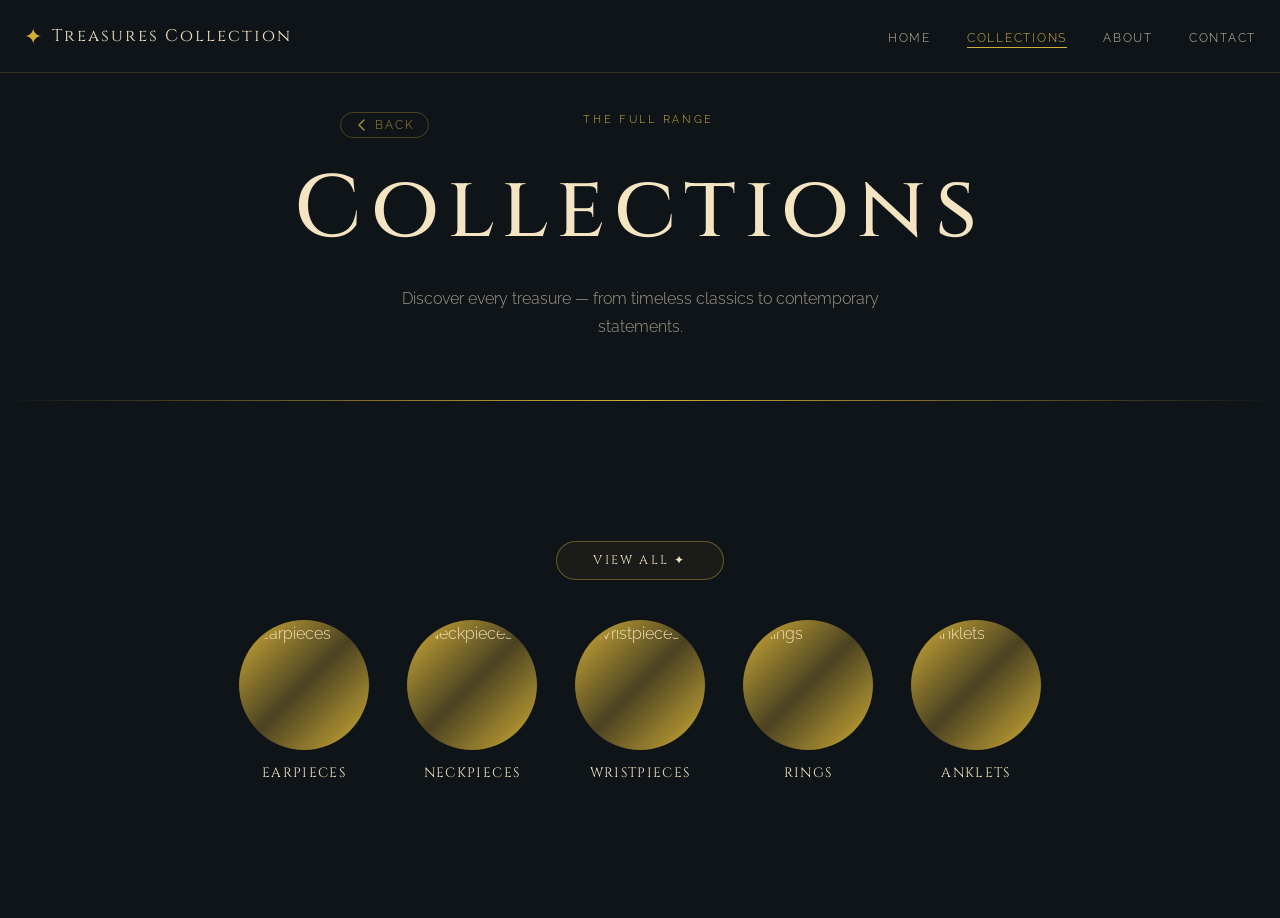
==== product.html @ e534de19 "commit" ====
<!DOCTYPE html>
<html lang="en">
<head>
  <meta charset="UTF-8" />
  <meta name="viewport" content="width=device-width, initial-scale=1.0" />
  <title>Collections – Treasures Collection</title>
  <link rel="stylesheet" href="style.css" />
  <link rel="stylesheet" href="productstyle.css" />
  <link rel="stylesheet" href="https://cdnjs.cloudflare.com/ajax/libs/font-awesome/6.5.0/css/all.min.css">
  <link rel="preconnect" href="https://fonts.googleapis.com" />
  <link rel="preconnect" href="https://fonts.gstatic.com" crossorigin />
  <link href="https://fonts.googleapis.com/css2?family=Cormorant+Garamond:ital,wght@0,300;0,400;0,600;1,300;1,400&family=Cinzel:wght@400;500;600&family=Raleway:wght@300;400;500&display=swap" rel="stylesheet" />
</head>
<body class="shop-page">

  <!-- ===== NAVBAR ===== -->
  <nav class="navbar" id="navbar">
    <div class="nav-inner">
      <div class="nav-logo">
        <a href="index.html" style="display:flex;align-items:center;gap:10px;">
          <span class="logo-icon">✦</span>
          <span class="logo-text">Treasures Collection</span>
        </a>
      </div>
      <ul class="nav-links" id="navLinks">
        <li><a href="index.html">Home</a></li>
        <li><a href="product.html" class="active-link">Collections</a></li>
        <li><a href="index.html#about">About</a></li>
        <li><a href="index.html#contact">Contact</a></li>
      </ul>
    </div>
  </nav>

  <!-- ===== BANNER ===== -->
  <div class="shop-banner">
    <div class="shop-banner-inner">
      <div class="banner-eyebrow-row">
        <a href="index.html" class="banner-back-btn">
          <svg width="14" height="14" viewBox="0 0 14 14" fill="none" xmlns="http://www.w3.org/2000/svg">
            <path d="M9 2L4 7L9 12" stroke="currentColor" stroke-width="1.5" stroke-linecap="round" stroke-linejoin="round"/>
          </svg>
          Back
        </a>
        <p class="section-eyebrow">The Full Range</p>
        <span class="banner-eyebrow-spacer"></span>
      </div>
      <h1 class="shop-banner-title">Collections</h1>
      <p class="shop-banner-sub">Discover every treasure — from timeless classics to contemporary statements.</p>
    </div>
  </div>

  <!-- ===== COLLECTIONS ===== -->
  <section class="collections-section" id="collections">

    <!-- "View All" button -->
    <div class="collections-top-bar">
      <button class="shop-view-all-btn" id="showAllBtn">View All ✦</button>
    </div>

    <!-- Category circle containers — product data stored in data-products -->
    <div class="collection-circles">

      <!-- EARPIECES -->
      <div class="circle-item" data-collection="earpieces"
        data-products='[
          {"id":1,"name":"Celestial Drop Earrings","material":"18K Gold · Pearl","price":380,"badge":"Bestseller","desc":"Elegant drop earrings featuring cultured freshwater pearls suspended in 18-karat gold frames.","img1":"https://images.unsplash.com/photo-1535632066927-ab7c9ab60908?w=600&q=80","img2":"https://images.unsplash.com/photo-1630734368315-31b742f5d0e6?w=600&q=80","meta":{"Material":"18K Gold","Stone":"Freshwater Pearl","Finish":"High Polish","Weight":"4.2g"}},
          {"id":2,"name":"Aurora Hoop Earrings","material":"14K Gold · Diamond","price":620,"badge":"New","desc":"Delicate diamond-encrusted hoops that catch the light with every movement.","img1":"https://images.unsplash.com/photo-1599459183200-59c7687a0c70?w=600&q=80","img2":"https://images.unsplash.com/photo-1535632066927-ab7c9ab60908?w=600&q=80","meta":{"Material":"14K Gold","Stone":"VS1 Diamonds","Finish":"Satin","Weight":"3.8g"}},
          {"id":3,"name":"Lotus Stud Earrings","material":"22K Gold","price":245,"badge":null,"desc":"Inspired by the lotus flower, these intricate studs are hand-engraved to perfection.","img1":"https://images.unsplash.com/photo-1630734368315-31b742f5d0e6?w=600&q=80","img2":"https://images.unsplash.com/photo-1535632066927-ab7c9ab60908?w=600&q=80","meta":{"Material":"22K Gold","Stone":"None","Finish":"Engraved","Weight":"2.6g"}},
          {"id":4,"name":"Sapphire Teardrop Studs","material":"18K White Gold · Sapphire","price":890,"badge":null,"desc":"Deep blue sapphires set in cool white gold. Timeless elegance.","img1":"https://images.unsplash.com/photo-1608042314453-ae338d682c93?w=600&q=80","img2":"https://images.unsplash.com/photo-1535632066927-ab7c9ab60908?w=600&q=80","meta":{"Material":"18K White Gold","Stone":"Blue Sapphire","Finish":"Rhodium Plated","Weight":"3.1g"}},
          {"id":5,"name":"Tassel Chandelier Earrings","material":"18K Gold","price":460,"badge":"Limited","desc":"Statement tassel earrings with cascading gold chains for extraordinary evenings.","img1":"https://images.unsplash.com/photo-1599459183200-59c7687a0c70?w=600&q=80","img2":"https://images.unsplash.com/photo-1630734368315-31b742f5d0e6?w=600&q=80","meta":{"Material":"18K Gold","Stone":"None","Finish":"Matte & Polish","Weight":"6.5g"}}
        ]'>
        <div class="circle-ring">
          <div class="circle-img-wrap">
            <img src="https://images.unsplash.com/photo-1535632066927-ab7c9ab60908?w=300&q=80" alt="Earpieces" />
            <div class="circle-overlay"><span>View All</span></div>
          </div>
        </div>
        <p class="circle-label">Earpieces</p>
      </div>

      <!-- NECKPIECES -->
      <div class="circle-item" data-collection="neckpieces"
        data-products='[
          {"id":6,"name":"Golden Heirloom Necklace","material":"18K Gold · VVS Diamond","price":2200,"badge":"Signature","desc":"Our most iconic piece. Hand-set VVS diamonds along an 18-karat gold link chain.","img1":"https://images.unsplash.com/photo-1617038260897-41a1f14a8ca0?w=600&q=80","img2":"https://images.unsplash.com/photo-1599643478518-a784e5dc4c8f?w=600&q=80","meta":{"Material":"18K Gold","Stone":"VVS Diamonds","Length":"45cm","Weight":"14.8g"}},
          {"id":7,"name":"Pearl Strand Necklace","material":"18K Gold · South Sea Pearl","price":1350,"badge":"Bestseller","desc":"Lustrous South Sea pearls hand-knotted on silk with an 18-karat gold clasp.","img1":"https://images.unsplash.com/photo-1599643478518-a784e5dc4c8f?w=600&q=80","img2":"https://images.unsplash.com/photo-1617038260897-41a1f14a8ca0?w=600&q=80","meta":{"Material":"18K Gold","Stone":"South Sea Pearl","Length":"50cm","Weight":"32g"}},
          {"id":8,"name":"Emerald Pendant Necklace","material":"18K Gold · Colombian Emerald","price":3400,"badge":"New","desc":"A breathtaking Colombian emerald suspended from a fine 18-karat gold chain.","img1":"https://images.unsplash.com/photo-1574271143515-5cddf8da19be?w=600&q=80","img2":"https://images.unsplash.com/photo-1599643478518-a784e5dc4c8f?w=600&q=80","meta":{"Material":"18K Gold","Stone":"Colombian Emerald","Length":"42cm","Weight":"6.2g"}},
          {"id":9,"name":"Herringbone Chain Necklace","material":"14K Gold","price":780,"badge":null,"desc":"A sleek, flat herringbone chain that sits perfectly against the neckline.","img1":"https://images.unsplash.com/photo-1573408301185-9519f94815f0?w=600&q=80","img2":"https://images.unsplash.com/photo-1599643478518-a784e5dc4c8f?w=600&q=80","meta":{"Material":"14K Gold","Stone":"None","Length":"45cm","Weight":"9.1g"}},
          {"id":10,"name":"Ruby Heart Pendant","material":"18K Rose Gold · Ruby","price":1650,"badge":"Limited","desc":"A heart-shaped Burmese ruby framed in delicate 18-karat rose gold.","img1":"https://images.unsplash.com/photo-1617038260897-41a1f14a8ca0?w=600&q=80","img2":"https://images.unsplash.com/photo-1574271143515-5cddf8da19be?w=600&q=80","meta":{"Material":"18K Rose Gold","Stone":"Burmese Ruby","Length":"40cm","Weight":"5.4g"}}
        ]'>
        <div class="circle-ring">
          <div class="circle-img-wrap">
            <img src="https://images.unsplash.com/photo-1599643478518-a784e5dc4c8f?w=300&q=80" alt="Neckpieces" />
            <div class="circle-overlay"><span>View All</span></div>
          </div>
        </div>
        <p class="circle-label">Neckpieces</p>
      </div>

      <!-- WRISTPIECES -->
      <div class="circle-item" data-collection="wristpieces"
        data-products='[
          {"id":11,"name":"Diamond Tennis Bracelet","material":"18K White Gold · Diamond","price":4800,"badge":"Signature","desc":"A perfect line of round brilliant diamonds set in 18-karat white gold.","img1":"https://images.unsplash.com/photo-1573408301185-9519f94815f0?w=600&q=80","img2":"https://images.unsplash.com/photo-1611591437281-460bfbe1220a?w=600&q=80","meta":{"Material":"18K White Gold","Stone":"2.5ct Diamonds","Length":"18cm","Weight":"8.4g"}},
          {"id":12,"name":"Vintage Charm Bracelet","material":"18K Gold","price":920,"badge":"Bestseller","desc":"A collection of individually crafted gold charms on a curb-link chain.","img1":"https://images.unsplash.com/photo-1611591437281-460bfbe1220a?w=600&q=80","img2":"https://images.unsplash.com/photo-1573408301185-9519f94815f0?w=600&q=80","meta":{"Material":"18K Gold","Stone":"None","Length":"19cm","Weight":"12.3g"}},
          {"id":13,"name":"Bangle Stack Set","material":"14K Gold","price":540,"badge":"New","desc":"Three 14-karat gold bangles — textured, plain, and hammered — worn together or apart.","img1":"https://images.unsplash.com/photo-1573408301185-9519f94815f0?w=600&q=80","img2":"https://images.unsplash.com/photo-1611591437281-460bfbe1220a?w=600&q=80","meta":{"Material":"14K Gold","Stone":"None","Diameter":"60mm","Weight":"18g (set)"}},
          {"id":14,"name":"Sapphire Cuff Bracelet","material":"18K Gold · Sapphire","price":2650,"badge":null,"desc":"A statement cuff featuring graduated sapphires set in 18-karat gold.","img1":"https://images.unsplash.com/photo-1608042314453-ae338d682c93?w=600&q=80","img2":"https://images.unsplash.com/photo-1573408301185-9519f94815f0?w=600&q=80","meta":{"Material":"18K Gold","Stone":"Blue Sapphires","Width":"22mm","Weight":"21.5g"}},
          {"id":15,"name":"Gold Rope Bracelet","material":"22K Gold","price":680,"badge":null,"desc":"A classic twisted rope bracelet in 22-karat gold.","img1":"https://images.unsplash.com/photo-1611591437281-460bfbe1220a?w=600&q=80","img2":"https://images.unsplash.com/photo-1573408301185-9519f94815f0?w=600&q=80","meta":{"Material":"22K Gold","Stone":"None","Length":"20cm","Weight":"11.7g"}}
        ]'>
        <div class="circle-ring">
          <div class="circle-img-wrap">
            <img src="https://images.unsplash.com/photo-1573408301185-9519f94815f0?w=300&q=80" alt="Wristpieces" />
            <div class="circle-overlay"><span>View All</span></div>
          </div>
        </div>
        <p class="circle-label">Wristpieces</p>
      </div>

      <!-- RINGS -->
      <div class="circle-item" data-collection="rings"
        data-products='[
          {"id":16,"name":"Solitaire Diamond Ring","material":"18K Gold · Diamond","price":3800,"badge":"Bestseller","desc":"A timeless 1-carat round brilliant solitaire diamond on an 18-karat gold band.","img1":"https://images.unsplash.com/photo-1605100804763-247f67b3557e?w=600&q=80","img2":"https://images.unsplash.com/photo-1574271143515-5cddf8da19be?w=600&q=80","meta":{"Material":"18K Gold","Stone":"1ct VVS Diamond","Cut":"Round Brilliant","Weight":"3.8g"}},
          {"id":17,"name":"Eternity Band","material":"18K White Gold · Diamond","price":2100,"badge":"New","desc":"A full eternity band with channel-set round brilliant diamonds.","img1":"https://images.unsplash.com/photo-1574271143515-5cddf8da19be?w=600&q=80","img2":"https://images.unsplash.com/photo-1605100804763-247f67b3557e?w=600&q=80","meta":{"Material":"18K White Gold","Stone":"1.8ct Diamonds","Width":"3mm","Weight":"4.2g"}},
          {"id":18,"name":"Ruby Cocktail Ring","material":"18K Gold · Ruby · Diamond","price":2800,"badge":"Signature","desc":"An oval Burmese ruby surrounded by a halo of brilliant-cut diamonds.","img1":"https://images.unsplash.com/photo-1608042314453-ae338d682c93?w=600&q=80","img2":"https://images.unsplash.com/photo-1605100804763-247f67b3557e?w=600&q=80","meta":{"Material":"18K Gold","Stone":"Burmese Ruby + Diamonds","Size":"Available 5–10","Weight":"6.7g"}},
          {"id":19,"name":"Twisted Band Ring","material":"14K Rose Gold","price":420,"badge":null,"desc":"A beautifully twisted rose gold band that catches light at every angle.","img1":"https://images.unsplash.com/photo-1605100804763-247f67b3557e?w=600&q=80","img2":"https://images.unsplash.com/photo-1608042314453-ae338d682c93?w=600&q=80","meta":{"Material":"14K Rose Gold","Stone":"None","Width":"2mm","Weight":"2.8g"}},
          {"id":20,"name":"Sapphire Vintage Ring","material":"18K Gold · Sapphire · Diamond","price":3100,"badge":"Limited","desc":"A vintage-inspired cushion-cut sapphire with milgrain-edged diamond shoulders.","img1":"https://images.unsplash.com/photo-1574271143515-5cddf8da19be?w=600&q=80","img2":"https://images.unsplash.com/photo-1605100804763-247f67b3557e?w=600&q=80","meta":{"Material":"18K Gold","Stone":"Sapphire + Diamonds","Style":"Vintage","Weight":"5.9g"}}
        ]'>
        <div class="circle-ring">
          <div class="circle-img-wrap">
            <img src="https://images.unsplash.com/photo-1605100804763-247f67b3557e?w=300&q=80" alt="Rings" />
            <div class="circle-overlay"><span>View All</span></div>
          </div>
        </div>
        <p class="circle-label">Rings</p>
      </div>

      <!-- ANKLETS -->
      <div class="circle-item" data-collection="anklets"
        data-products='[
          {"id":21,"name":"Figaro Chain Anklet","material":"14K Gold","price":320,"badge":"Bestseller","desc":"A classic figaro-link chain anklet in 14-karat gold.","img1":"https://images.unsplash.com/photo-1611591437281-460bfbe1220a?w=600&q=80","img2":"https://images.unsplash.com/photo-1573408301185-9519f94815f0?w=600&q=80","meta":{"Material":"14K Gold","Stone":"None","Length":"25cm (adj)","Weight":"3.6g"}},
          {"id":22,"name":"Charm Anklet","material":"18K Gold","price":490,"badge":"New","desc":"A dainty gold chain with five delicate hanging charms.","img1":"https://images.unsplash.com/photo-1573408301185-9519f94815f0?w=600&q=80","img2":"https://images.unsplash.com/photo-1611591437281-460bfbe1220a?w=600&q=80","meta":{"Material":"18K Gold","Stone":"None","Length":"23–26cm","Weight":"4.1g"}},
          {"id":23,"name":"Diamond Bezel Anklet","material":"18K White Gold · Diamond","price":1100,"badge":"Signature","desc":"Three bezel-set diamonds on a delicate white gold chain.","img1":"https://images.unsplash.com/photo-1608042314453-ae338d682c93?w=600&q=80","img2":"https://images.unsplash.com/photo-1611591437281-460bfbe1220a?w=600&q=80","meta":{"Material":"18K White Gold","Stone":"0.3ct Diamonds","Length":"24cm","Weight":"3.2g"}},
          {"id":24,"name":"Layered Strand Anklet","material":"14K Gold","price":275,"badge":null,"desc":"Two delicate 14-karat gold chains for an effortless layered look.","img1":"https://images.unsplash.com/photo-1611591437281-460bfbe1220a?w=600&q=80","img2":"https://images.unsplash.com/photo-1608042314453-ae338d682c93?w=600&q=80","meta":{"Material":"14K Gold","Stone":"None","Length":"22–27cm","Weight":"2.8g"}},
          {"id":25,"name":"Pearl Beaded Anklet","material":"14K Gold · Pearl","price":360,"badge":"Limited","desc":"Freshwater pearl beads with 14-karat gold spacers on a silk cord.","img1":"https://images.unsplash.com/photo-1573408301185-9519f94815f0?w=600&q=80","img2":"https://images.unsplash.com/photo-1611591437281-460bfbe1220a?w=600&q=80","meta":{"Material":"14K Gold + Silk","Stone":"Freshwater Pearl","Length":"25cm","Weight":"5.3g"}}
        ]'>
        <div class="circle-ring">
          <div class="circle-img-wrap">
            <img src="https://images.unsplash.com/photo-1611591437281-460bfbe1220a?w=300&q=80" alt="Anklets" />
            <div class="circle-overlay"><span>View All</span></div>
          </div>
        </div>
        <p class="circle-label">Anklets</p>
      </div>

    </div><!-- /collection-circles -->

    <!-- Products reveal area -->
    <div class="products-reveal" id="productsReveal">
      <div class="reveal-header">
        <h3 class="reveal-title" id="revealTitle"></h3>
        <button class="close-reveal" id="closeReveal">✕ Close</button>
      </div>
      <div class="products-grid shop-grid" id="productsGrid"></div>
    </div>

  </section>


  <script src="script.js"></script>
</body>
</html>
---- style.css ----
/* =============================================
   TREASURES COLLECTION — style.css
   Luxury Jewellery Brand
============================================= */

/* ── CSS Variables ── */
:root {
  --navy:       #0F1419;
  --champagne:  #F4E4C1;
  --gold:       #D4AF37;
  --gold-light: #e8c84a;
  --pearl:      #F9F7F4;
  --gold-rgb:   212, 175, 55;
  --navy-rgb:   15, 20, 25;
  --font-display: 'Cinzel', serif;
  --font-serif:   'Cormorant Garamond', serif;
  --font-sans:    'Raleway', sans-serif;
  --nav-h:  72px;
  --transition: 0.35s cubic-bezier(0.4, 0, 0.2, 1);
}

/* ── Reset ── */
*, *::before, *::after { box-sizing: border-box; margin: 0; padding: 0; }
html { scroll-behavior: smooth; }
body {
  background: var(--navy);
  color: var(--champagne);
  font-family: var(--font-sans);
  font-weight: 300;
  overflow-x: hidden;
  -webkit-font-smoothing: antialiased;
}
img { display: block; width: 100%; height: 100%; object-fit: cover; }
a { text-decoration: none; color: inherit; }
ul { list-style: none; }
button { cursor: pointer; border: none; background: none; font-family: inherit; }

/* ── SCROLLBAR ── */
::-webkit-scrollbar { width: 6px; }
::-webkit-scrollbar-track { background: var(--navy); }
::-webkit-scrollbar-thumb { background: var(--gold); border-radius: 3px; }

/* =============================================
   NAVBAR — always solid black, no transparency
============================================= */
.navbar {
  position: fixed;
  top: 0; left: 0; right: 0;
  z-index: 1000;
  height: var(--nav-h);
  background: var(--navy);
  box-shadow: 0 1px 0 rgba(212, 175, 55, 0.2);
}
/* Keep scrolled class for JS compatibility but same style */
.navbar.scrolled {
  background: var(--navy);
  box-shadow: 0 1px 0 rgba(212, 175, 55, 0.25);
}
.nav-inner {
  max-width: 1400px;
  margin: 0 auto;
  padding: 0 24px;
  height: 100%;
  display: flex;
  align-items: center;
  justify-content: space-between;
  gap: 24px;
}
.nav-logo {
  display: flex;
  align-items: center;
  gap: 10px;
  flex-shrink: 0;
}
.logo-icon {
  color: var(--gold);
  font-size: 1.4rem;
  animation: spinGlow 6s linear infinite;
}
@keyframes spinGlow {
  0%   { text-shadow: 0 0 6px var(--gold); }
  50%  { text-shadow: 0 0 18px var(--gold); }
  100% { text-shadow: 0 0 6px var(--gold); }
}
.logo-text {
  font-family: var(--font-display);
  font-size: 1.05rem;
  letter-spacing: 0.12em;
  color: var(--champagne);
}
.nav-links {
  display: flex;
  align-items: center;
  gap: 36px;
}
.nav-links a {
  font-family: var(--font-sans);
  font-size: 0.78rem;
  letter-spacing: 0.14em;
  text-transform: uppercase;
  color: var(--champagne);
  opacity: 0.8;
  transition: opacity var(--transition), color var(--transition);
  position: relative;
}
.nav-links a::after {
  content: '';
  position: absolute;
  bottom: -3px; left: 0;
  width: 0; height: 1px;
  background: var(--gold);
  transition: width var(--transition);
}
.nav-links a:hover { opacity: 1; color: var(--gold); }
.nav-links a:hover::after { width: 100%; }
.nav-actions { display: flex; align-items: center; gap: 12px; }
.icon-btn {
  width: 36px; height: 36px;
  display: flex; align-items: center; justify-content: center;
  color: var(--champagne);
  border-radius: 50%;
  transition: color var(--transition), background var(--transition);
}
.icon-btn:hover { color: var(--gold); background: rgba(212,175,55,0.1); }
.hamburger {
  display: none;
  flex-direction: column;
  gap: 5px;
  padding: 6px;
}
.hamburger span {
  display: block;
  width: 22px; height: 1.5px;
  background: var(--champagne);
  transition: transform var(--transition), opacity var(--transition);
}
.hamburger.open span:nth-child(1) { transform: translateY(6.5px) rotate(45deg); }
.hamburger.open span:nth-child(2) { opacity: 0; }
.hamburger.open span:nth-child(3) { transform: translateY(-6.5px) rotate(-45deg); }

/* Mobile nav */
@media (max-width: 900px) {
  .nav-links {
    position: fixed;
    top: var(--nav-h); left: 0; right: 0;
    background: var(--navy);
    flex-direction: column;
    padding: 32px 24px 40px;
    gap: 28px;
    transform: translateY(-120%);
    transition: transform var(--transition);
    border-bottom: 1px solid rgba(212,175,55,0.2);
  }
  .nav-links.open { transform: translateY(0); }
  .hamburger { display: flex; }
  .nav-links a { font-size: 1rem; }
}

/* =============================================
   HERO
============================================= */
.hero {
  position: relative;
  min-height: 100svh;
  display: flex;
  align-items: center;
  overflow: hidden;
}
.hero-bg {
  position: absolute;
  inset: 0;
  z-index: 0;
}
.hero-img {
  width: 100%; height: 100%;
  object-fit: cover;
  object-position: center;
  transform: scale(1.04);
  animation: heroZoom 12s ease-in-out infinite alternate;
}
@keyframes heroZoom {
  from { transform: scale(1.04); }
  to   { transform: scale(1.08); }
}
.hero-overlay {
  position: absolute;
  inset: 0;
  background: linear-gradient(
    135deg,
    rgba(15,20,25,0.82) 0%,
    rgba(15,20,25,0.55) 50%,
    rgba(15,20,25,0.72) 100%
  );
}
.hero-content {
  position: relative;
  z-index: 1;
  max-width: 1400px;
  margin: 0 auto;
  padding: 0 24px;
  padding-top: var(--nav-h);
  width: 100%;
}
.hero-eyebrow {
  font-family: var(--font-sans);
  font-size: 0.72rem;
  letter-spacing: 0.22em;
  text-transform: uppercase;
  color: var(--gold);
  margin-bottom: 20px;
  animation: fadeUp 0.8s 0.2s both;
}
.hero-title {
  font-family: var(--font-display);
  font-size: clamp(3.2rem, 9vw, 7.5rem);
  line-height: 1.0;
  color: var(--pearl);
  margin-bottom: 28px;
  animation: fadeUp 0.8s 0.35s both;
}
.title-line { display: block; font-weight: 400; }
.title-accent {
  display: block;
  color: var(--gold);
  font-style: italic;
  font-weight: 300;
  text-shadow: 0 0 40px rgba(212,175,55,0.4);
}
.hero-sub {
  max-width: 520px;
  font-size: 1.05rem;
  line-height: 1.75;
  color: rgba(244,228,193,0.85);
  margin-bottom: 44px;
  animation: fadeUp 0.8s 0.5s both;
}
.hero-cta {
  display: flex;
  align-items: center;
  gap: 20px;
  flex-wrap: wrap;
  animation: fadeUp 0.8s 0.65s both;
}
.hero-scroll {
  position: absolute;
  bottom: 36px; right: 36px;
  z-index: 1;
  display: flex;
  flex-direction: column;
  align-items: center;
  gap: 8px;
  opacity: 0.6;
}
.hero-scroll span {
  font-size: 0.65rem;
  letter-spacing: 0.2em;
  text-transform: uppercase;
  writing-mode: vertical-rl;
  color: var(--champagne);
}
.scroll-line {
  width: 1px; height: 50px;
  background: linear-gradient(to bottom, var(--gold), transparent);
  animation: scrollPulse 2s ease-in-out infinite;
}
@keyframes scrollPulse {
  0%, 100% { transform: scaleY(1); opacity: 0.6; }
  50%       { transform: scaleY(0.6); opacity: 0.3; }
}
@keyframes fadeUp {
  from { opacity: 0; transform: translateY(28px); }
  to   { opacity: 1; transform: translateY(0); }
}

/* =============================================
   BUTTONS
============================================= */
.btn-primary {
  display: inline-flex;
  align-items: center;
  gap: 8px;
  padding: 14px 36px;
  background: var(--gold);
  color: var(--navy);
  font-family: var(--font-display);
  font-size: 0.8rem;
  letter-spacing: 0.16em;
  text-transform: uppercase;
  border-radius: 2px;
  transition: background var(--transition), transform var(--transition), box-shadow var(--transition);
  box-shadow: 0 4px 20px rgba(212,175,55,0.3);
}
.btn-primary:hover {
  background: var(--gold-light);
  transform: translateY(-2px);
  box-shadow: 0 8px 32px rgba(212,175,55,0.45);
}
.btn-ghost {
  display: inline-flex;
  align-items: center;
  padding: 13px 36px;
  border: 1px solid rgba(212,175,55,0.5);
  color: var(--champagne);
  font-family: var(--font-display);
  font-size: 0.8rem;
  letter-spacing: 0.16em;
  text-transform: uppercase;
  border-radius: 2px;
  transition: border-color var(--transition), color var(--transition), background var(--transition);
}
.btn-ghost:hover {
  border-color: var(--gold);
  color: var(--gold);
  background: rgba(212,175,55,0.06);
}

/* =============================================
   MARQUEE
============================================= */
.marquee-wrap {
  background: var(--gold);
  overflow: hidden;
  padding: 12px 0;
}
.marquee-track {
  display: flex;
  white-space: nowrap;
  animation: marqueeRun 28s linear infinite;
}
.marquee-track span {
  font-family: var(--font-display);
  font-size: 0.75rem;
  letter-spacing: 0.16em;
  text-transform: uppercase;
  color: var(--navy);
  padding-right: 48px;
}
@keyframes marqueeRun {
  from { transform: translateX(0); }
  to   { transform: translateX(-50%); }
}

/* =============================================
   SECTION HEADER
============================================= */
.section-header {
  text-align: center;
  margin-bottom: 56px;
}
.section-eyebrow {
  font-size: 0.7rem;
  letter-spacing: 0.24em;
  text-transform: uppercase;
  color: var(--gold);
  margin-bottom: 12px;
}
.section-title {
  font-family: var(--font-display);
  font-size: clamp(2.4rem, 5vw, 3.8rem);
  color: var(--champagne);
  font-weight: 500;
  letter-spacing: 0.06em;
  margin-bottom: 20px;
}
.title-ornament {
  display: flex;
  align-items: center;
  justify-content: center;
  gap: 16px;
}
.title-ornament span:not(.dot) {
  width: 60px; height: 1px;
  background: linear-gradient(to right, transparent, var(--gold));
}
.title-ornament span:last-child {
  background: linear-gradient(to left, transparent, var(--gold));
}
.title-ornament .dot {
  color: var(--gold);
  font-size: 0.9rem;
  width: auto; height: auto; background: none;
}

/* =============================================
   COLLECTIONS SECTION
============================================= */
.collections-section {
  padding: 100px 24px 80px;
  max-width: 1400px;
  margin: 0 auto;
}

.collection-circles {
  display: flex;
  align-items: flex-start;
  justify-content: center;
  gap: 28px;
  flex-wrap: wrap;
  margin-bottom: 60px;
}
.circle-item {
  display: flex;
  flex-direction: column;
  align-items: center;
  gap: 14px;
  cursor: pointer;
  width: 140px;
}
.circle-ring {
  width: 130px; height: 130px;
  border-radius: 50%;
  padding: 4px;
  background: linear-gradient(135deg, var(--gold), rgba(212,175,55,0.3), var(--gold));
  transition: transform var(--transition), box-shadow var(--transition);
  position: relative;
}
.circle-item:hover .circle-ring,
.circle-item.active .circle-ring {
  transform: translateY(-5px) scale(1.04);
  box-shadow: 0 12px 40px rgba(212,175,55,0.4);
}
.circle-item.active .circle-ring {
  background: linear-gradient(135deg, var(--gold-light), var(--gold), var(--gold-light));
  box-shadow: 0 0 0 3px var(--gold), 0 12px 40px rgba(212,175,55,0.5);
}
.circle-img-wrap {
  width: 100%; height: 100%;
  border-radius: 50%;
  overflow: hidden;
  position: relative;
}
.circle-img-wrap img {
  width: 100%; height: 100%;
  object-fit: cover;
  transition: transform var(--transition);
}
.circle-item:hover .circle-img-wrap img { transform: scale(1.08); }
.circle-overlay {
  position: absolute;
  inset: 0;
  background: rgba(15,20,25,0.55);
  border-radius: 50%;
  display: flex;
  align-items: center;
  justify-content: center;
  opacity: 0;
  transition: opacity var(--transition);
}
.circle-overlay span {
  font-family: var(--font-display);
  font-size: 0.7rem;
  letter-spacing: 0.14em;
  text-transform: uppercase;
  color: var(--gold);
}
.circle-item:hover .circle-overlay { opacity: 1; }
.circle-label {
  font-family: var(--font-display);
  font-size: 0.85rem;
  letter-spacing: 0.1em;
  text-transform: uppercase;
  color: var(--champagne);
  text-align: center;
  transition: color var(--transition);
}
.circle-item:hover .circle-label,
.circle-item.active .circle-label { color: var(--gold); }

/* Products Reveal */
.products-reveal {
  display: none;
  animation: revealIn 0.5s ease both;
}
.products-reveal.visible { display: block; }
@keyframes revealIn {
  from { opacity: 0; transform: translateY(24px); }
  to   { opacity: 1; transform: translateY(0); }
}
.reveal-header {
  display: flex;
  align-items: center;
  justify-content: space-between;
  margin-bottom: 32px;
  padding-bottom: 16px;
  border-bottom: 1px solid rgba(212,175,55,0.2);
}
.reveal-title {
  font-family: var(--font-display);
  font-size: 1.6rem;
  color: var(--gold);
  letter-spacing: 0.08em;
}
.close-reveal {
  font-family: var(--font-sans);
  font-size: 0.78rem;
  letter-spacing: 0.12em;
  color: var(--champagne);
  opacity: 0.6;
  transition: opacity var(--transition), color var(--transition);
  text-transform: uppercase;
}
.close-reveal:hover { opacity: 1; color: var(--gold); }

.products-grid {
  display: grid;
  grid-template-columns: repeat(auto-fill, minmax(200px, 1fr));
  gap: 24px;
}

/* ── Product Card ── */
.product-card {
  background: rgba(249,247,244,0.04);
  border: 1px solid rgba(212,175,55,0.15);
  border-radius: 12px;
  overflow: hidden;
  transition: transform var(--transition), border-color var(--transition), box-shadow var(--transition);
  cursor: pointer;
  display: flex;
  flex-direction: column;
}
.product-card:hover {
  transform: translateY(-6px);
  border-color: rgba(212,175,55,0.5);
  box-shadow: 0 12px 36px rgba(0,0,0,0.35);
}
.pc-img {
  position: relative;
  height: 220px;
  overflow: hidden;
  flex-shrink: 0;
}
.pc-img img { transition: transform 0.5s ease; }
.product-card:hover .pc-img img { transform: scale(1.07); }
.pc-badge {
  position: absolute;
  top: 12px; left: 12px;
  background: var(--gold);
  color: var(--navy);
  font-size: 0.62rem;
  font-family: var(--font-display);
  letter-spacing: 0.1em;
  text-transform: uppercase;
  padding: 4px 10px;
  border-radius: 2px;
}
.pc-wish {
  position: absolute;
  top: 10px; right: 12px;
  background: rgba(15,20,25,0.7);
  border: 1px solid rgba(212,175,55,0.3);
  border-radius: 50%;
  width: 32px; height: 32px;
  display: flex; align-items: center; justify-content: center;
  color: var(--champagne);
  font-size: 0.9rem;
  transition: background var(--transition), border-color var(--transition);
}
.pc-wish:hover { background: var(--gold); border-color: var(--gold); color: var(--navy); }
.pc-body {
  padding: 14px 16px 16px;
  display: flex;
  flex-direction: column;
  flex: 1;
}
.pc-name {
  font-family: var(--font-serif);
  font-size: 1.05rem;
  color: var(--champagne);
  margin-bottom: 5px;
  line-height: 1.3;
}
.pc-mat {
  font-size: 0.68rem;
  letter-spacing: 0.1em;
  text-transform: uppercase;
  color: rgba(212,175,55,0.7);
  margin-bottom: 10px;
}
.pc-footer {
  display: flex;
  align-items: center;
  justify-content: space-between;
  margin-bottom: 10px;
}
.pc-price {
  font-family: var(--font-serif);
  font-size: 1.1rem;
  color: var(--gold);
  font-weight: 600;
}
.pc-add {
  width: 32px; height: 32px;
  display: flex; align-items: center; justify-content: center;
  background: rgba(212,175,55,0.1);
  border: 1px solid rgba(212,175,55,0.35);
  border-radius: 50%;
  color: var(--gold);
  font-size: 1.2rem;
  transition: background var(--transition), border-color var(--transition);
}
.pc-add:hover { background: var(--gold); color: var(--navy); border-color: var(--gold); }

/* Buy Now button on cards */
.pc-buy {
  width: 100%;
  padding: 10px;
  background: var(--gold);
  color: var(--navy);
  font-family: var(--font-display);
  font-size: 0.7rem;
  letter-spacing: 0.14em;
  text-transform: uppercase;
  border-radius: 4px;
  text-align: center;
  transition: background var(--transition), transform var(--transition);
  margin-top: auto;
  display: block;
}
.pc-buy:hover {
  background: var(--gold-light);
  transform: translateY(-1px);
}

/* =============================================
   FEATURED SECTION
============================================= */
.featured-section {
  background: var(--pearl);
  padding: 100px 24px;
}
.featured-inner {
  max-width: 1200px;
  margin: 0 auto;
  display: grid;
  grid-template-columns: 1fr 1fr;
  gap: 80px;
  align-items: center;
}
.featured-text .section-eyebrow { color: rgba(15,20,25,0.55); }
.featured-heading {
  font-family: var(--font-display);
  font-size: clamp(2.2rem, 4vw, 3.4rem);
  color: var(--navy);
  line-height: 1.15;
  margin-bottom: 28px;
  font-weight: 500;
  letter-spacing: 0.04em;
}
.featured-heading em {
  font-style: italic;
  color: var(--gold);
  font-weight: 300;
}
.featured-desc {
  color: rgba(15,20,25,0.7);
  line-height: 1.9;
  margin-bottom: 36px;
  font-size: 0.95rem;
}
.featured-meta {
  display: flex;
  gap: 32px;
  margin-bottom: 44px;
  flex-wrap: wrap;
}
.meta-item { display: flex; flex-direction: column; gap: 4px; }
.meta-label {
  font-size: 0.65rem;
  letter-spacing: 0.2em;
  text-transform: uppercase;
  color: rgba(15,20,25,0.5);
}
.meta-val {
  font-family: var(--font-serif);
  font-size: 1.1rem;
  color: var(--navy);
}
.featured-img-wrap { position: relative; }
.featured-frame {
  border-radius: 16px;
  overflow: hidden;
  height: 540px;
  box-shadow: 0 32px 80px rgba(15,20,25,0.2), 0 0 0 1px rgba(212,175,55,0.15);
}
.featured-frame img { object-position: top center; }
.featured-badge {
  position: absolute;
  bottom: -18px; right: 32px;
  background: var(--gold);
  color: var(--navy);
  font-family: var(--font-display);
  font-size: 0.75rem;
  letter-spacing: 0.14em;
  text-transform: uppercase;
  padding: 10px 22px;
  border-radius: 30px;
  box-shadow: 0 6px 20px rgba(212,175,55,0.4);
}
.featured-text .btn-primary { color: var(--navy); }

@media (max-width: 860px) {
  .featured-inner { grid-template-columns: 1fr; gap: 48px; }
  .featured-frame { height: 380px; }
  .featured-badge { right: 16px; }
}

/* =============================================
   WHY US — Statement Section
============================================= */
.why-section {
  padding: 80px 10px 80px;
  margin-top: -50px;
  margin-bottom: -50px;
  background: linear-gradient(160deg, #0b0f13 0%, var(--navy) 60%, #111820 100%);
  position: relative;
  overflow: hidden;
}
.why-section::before {
  content: '✦';
  position: absolute;
  font-size: 28rem;
  color: rgba(212,175,55,0.03);
  right: -80px;
  top: -60px;
  font-family: var(--font-display);
  pointer-events: none;
  line-height: 1;
}
.why-statement-wrap {
  max-width: 860px;
  margin: 0 auto;
  text-align: center;
  position: relative;
  z-index: 1;
}
.why-ornament {
  display: block;
  color: var(--gold);
  font-size: 1.6rem;
  margin-bottom: 20px;
  animation: spinGlow 6s linear infinite;
}
.why-eyebrow {
  font-size: 0.7rem;
  letter-spacing: 0.26em;
  text-transform: uppercase;
  color: var(--gold);
  margin-bottom: 28px;
  display: block;
}
.why-headline {
  font-family: var(--font-display);
  font-size: clamp(1rem, 3vw, 2rem);
  color: var(--champagne);
  font-weight: 400;
  line-height: 1.25;
  letter-spacing: 0.03em;
  margin-bottom: 36px;
}
.why-headline em {
  display: block;
  font-style: italic;
  color: var(--gold);
  font-weight: 300;
  font-size: 2rem;
}
.why-body {
  font-family: var(--font-serif);
  font-size: clamp(1.05rem, 1.8vw, 1.25rem);
  line-height: 2;
  color: rgba(244,228,193,0.7);
  font-weight: 300;
  font-style: italic;
  max-width: 720px;
  margin: 0 auto 44px;
}
.why-rule {
  display: flex;
  align-items: center;
  justify-content: center;
  gap: 18px;
}
.why-rule span:not(.why-diamond) {
  width: 80px;
  height: 1px;
  background: linear-gradient(to right, transparent, rgba(212,175,55,0.5));
}
.why-rule span:last-child {
  background: linear-gradient(to left, transparent, rgba(212,175,55,0.5));
}
.why-diamond {
  color: var(--gold);
  font-size: 0.7rem;
  opacity: 0.7;
  width: auto !important;
  height: auto !important;
  background: none !important;
}

/* =============================================
   FOOTER
============================================= */
.footer {
  background: #f0eee6;
  color: #1a1a1a;
  padding: 60px 0 0;
}
.footer-top {
  max-width: 1200px;
  margin: 0 auto;
  padding: 0 32px 40px;
  display: grid;
  grid-template-columns: 1.6fr 1.2fr 1fr 1fr;
  gap: 40px;
  flex-wrap: wrap;
}
.footer-brand-col .footer-logo {
  display: flex;
  align-items: center;
  gap: 10px;
  font-family: var(--font-display);
  font-size: 1.1rem;
  letter-spacing: 0.1em;
  color: #1a1a1a;
  margin-bottom: 14px;
}
.footer-brand-col .footer-logo .logo-icon { color: var(--gold); font-size: 1.2rem; }
.footer-tagline {
  font-size: 0.87rem;
  line-height: 1.7;
  color: rgba(0,0,0,0.55);
  margin-bottom: 22px;
}
.social-icons {
  display: flex;
  gap: 10px;
  flex-wrap: wrap;
}
.social-icons a {
  display: inline-flex;
  align-items: center;
  justify-content: center;
  width: 38px; height: 38px;
  background: #0a0a0a;
  color: #fff;
  border-radius: 50%;
  font-size: 0.9rem;
  transition: background 0.3s, transform 0.3s;
  text-decoration: none;
}
.social-icons a:hover {
  background: var(--gold);
  color: var(--navy);
  transform: translateY(-3px);
}
.footer-contact-col h4,
.footer-hours-col h4,
.footer-links-col h4 {
  font-family: var(--font-display);
  font-size: 1rem;
  letter-spacing: 0.08em;
  color: #1a1a1a;
  margin-bottom: 18px;
}
.footer-contact-col p {
  font-size: 0.86rem;
  color: rgba(0,0,0,0.6);
  margin-bottom: 10px;
  display: flex;
  align-items: flex-start;
  gap: 8px;
  line-height: 1.5;
}
.footer-contact-col p i { color: var(--gold); margin-top: 2px; flex-shrink: 0; }
.footer-contact-col a { color: var(--gold); }
.footer-contact-col a:hover { text-decoration: underline; }
.footer-hours-col p {
  font-size: 0.86rem;
  color: rgba(0,0,0,0.6);
  margin-bottom: 8px;
  line-height: 1.6;
}
.footer-links-col ul { display: flex; flex-direction: column; gap: 10px; }
.footer-links-col a {
  font-size: 0.86rem;
  color: rgba(0,0,0,0.6);
  transition: color 0.3s;
}
.footer-links-col a:hover { color: var(--gold); }
.footer-bottom {
  padding: 0 32px 24px;
  max-width: 1200px;
  margin: 0 auto;
}
.footer-line {
  border: none;
  border-top: 1px solid #cfcece;
  margin: 0 0 16px;
}
.copy {
  font-size: 0.75rem;
  color: rgba(0,0,0,0.45);
  text-align: center;
}

@media (max-width: 900px) {
  .footer-top { grid-template-columns: 1fr 1fr; gap: 32px; }
}
@media (max-width: 560px) {
  .footer-top { grid-template-columns: 1fr; gap: 28px; }
}

/* =============================================
   TOAST
============================================= */
.toast {
  position: fixed;
  bottom: 32px; left: 50%;
  transform: translateX(-50%) translateY(20px);
  background: var(--gold);
  color: var(--navy);
  font-family: var(--font-display);
  font-size: 0.82rem;
  letter-spacing: 0.14em;
  text-transform: uppercase;
  padding: 12px 30px;
  border-radius: 30px;
  z-index: 3000;
  opacity: 0;
  pointer-events: none;
  transition: opacity 0.3s ease, transform 0.3s ease;
  box-shadow: 0 6px 24px rgba(212,175,55,0.4);
}
.toast.show {
  opacity: 1;
  transform: translateX(-50%) translateY(0);
}

/* =============================================
   RESPONSIVE UTILITIES
============================================= */
@media (max-width: 680px) {
  .hero-cta { flex-direction: column; align-items: flex-start; }
  .products-grid { grid-template-columns: repeat(2, 1fr); gap: 14px; }
  .why-grid { grid-template-columns: 1fr 1fr; }
  .reveal-header { flex-direction: column; align-items: flex-start; gap: 12px; }
  .featured-meta { gap: 20px; }
}
@media (max-width: 400px) {
  .products-grid { grid-template-columns: 1fr; }
  .why-grid { grid-template-columns: 1fr; }
}
@media (max-width: 500px) {
  .collection-circles { gap: 18px; }
  .circle-item { width: 110px; }
  .circle-ring { width: 100px; height: 100px; }
  .circle-label { font-size: 0.75rem; }
}
---- productstyle.css ----
/* =============================================
   TREASURES COLLECTION — productstyle.css
   Collections / Shop Page Styles
============================================= */

.active-link {
  color: var(--gold) !important;
  opacity: 1 !important;
}
.active-link::after { width: 100% !important; }

/* =============================================
   SHOP BANNER
============================================= */
.shop-banner {
  min-height: 320px;
  display: flex;
  align-items: center;
  justify-content: center;
  text-align: center;
  background:
    linear-gradient(180deg, rgba(15,20,25,0.7) 0%, rgba(15,20,25,0.92) 100%),
    url('https://images.unsplash.com/photo-1617038260897-41a1f14a8ca0?w=1400&q=80') center/cover no-repeat;
  padding: calc(var(--nav-h) + 40px) 24px 60px;
  position: relative;
  overflow: hidden;
}
.shop-banner::after {
  content: '';
  position: absolute;
  bottom: 0; left: 0; right: 0;
  height: 1px;
  background: linear-gradient(90deg, transparent, var(--gold), transparent);
}
.shop-banner-inner { position: relative; z-index: 1; }
.shop-banner-title {
  font-family: var(--font-display);
  font-size: clamp(2.8rem, 7vw, 5.5rem);
  color: var(--champagne);
  font-weight: 500;
  letter-spacing: 0.1em;
  margin: 12px 0 16px;
}
/* Back button row */
.banner-eyebrow-row {
  display: flex;
  align-items: center;
  justify-content: space-between;
  width: 100%;
  max-width: 600px;
  margin: 0 auto;
}
.banner-back-btn {
  display: inline-flex;
  align-items: center;
  gap: 6px;
  font-family: var(--font-sans);
  font-size: 0.72rem;
  letter-spacing: 0.16em;
  text-transform: uppercase;
  color: rgba(212,175,55,0.75);
  border: 1px solid rgba(212,175,55,0.3);
  border-radius: 30px;
  padding: 5px 14px;
  transition: color var(--transition), border-color var(--transition), background var(--transition);
}
.banner-back-btn:hover {
  color: var(--navy);
  background: var(--gold);
  border-color: var(--gold);
}
.banner-eyebrow-spacer {
  display: inline-block;
  width: 72px;
}

.shop-banner-sub {
  color: rgba(244,228,193,0.65);
  font-size: 1rem;
  max-width: 480px;
  margin: 0 auto;
  line-height: 1.75;
}

/* =============================================
   COLLECTIONS TOP BAR — "View All" button
============================================= */
.collections-top-bar {
  display: flex;
  justify-content: center;
  padding: 40px 24px 8px;
}
.shop-view-all-btn {
  padding: 10px 36px;
  font-family: var(--font-display);
  font-size: 0.78rem;
  letter-spacing: 0.18em;
  text-transform: uppercase;
  color: var(--champagne);
  border: 1px solid rgba(212,175,55,0.4);
  border-radius: 30px;
  background: rgba(212,175,55,0.06);
  cursor: pointer;
  transition: background var(--transition), color var(--transition), border-color var(--transition);
}
.shop-view-all-btn:hover {
  background: var(--gold);
  color: var(--navy);
  border-color: var(--gold);
}

/* =============================================
   CIRCLE CONTAINERS on Collections page
============================================= */
.shop-page .collections-section {
  padding-bottom: 60px;
}
.shop-page .collection-circles {
  display: flex;
  align-items: flex-start;
  justify-content: center;
  gap: 28px;
  flex-wrap: wrap;
  padding: 32px 24px 16px;
}
.shop-page .circle-item {
  display: flex;
  flex-direction: column;
  align-items: center;
  gap: 14px;
  cursor: pointer;
  width: 140px;
}
.shop-page .circle-ring {
  width: 130px; height: 130px;
  border-radius: 50%;
  padding: 4px;
  background: linear-gradient(135deg, var(--gold), rgba(212,175,55,0.3), var(--gold));
  transition: transform var(--transition), box-shadow var(--transition);
}
.shop-page .circle-item:hover .circle-ring,
.shop-page .circle-item.active .circle-ring {
  transform: translateY(-5px) scale(1.04);
  box-shadow: 0 12px 40px rgba(212,175,55,0.4);
}
.shop-page .circle-item.active .circle-ring {
  background: linear-gradient(135deg, var(--gold-light), var(--gold), var(--gold-light));
  box-shadow: 0 0 0 3px var(--gold), 0 12px 40px rgba(212,175,55,0.5);
}
.shop-page .circle-img-wrap {
  width: 100%; height: 100%;
  border-radius: 50%;
  overflow: hidden;
  position: relative;
}
.shop-page .circle-img-wrap img {
  width: 100%; height: 100%;
  object-fit: cover;
  transition: transform var(--transition);
}
.shop-page .circle-item:hover .circle-img-wrap img { transform: scale(1.08); }
.shop-page .circle-overlay {
  position: absolute;
  inset: 0;
  background: rgba(15,20,25,0.55);
  border-radius: 50%;
  display: flex; align-items: center; justify-content: center;
  opacity: 0;
  transition: opacity var(--transition);
}
.shop-page .circle-overlay span {
  font-family: var(--font-display);
  font-size: 0.7rem;
  letter-spacing: 0.14em;
  text-transform: uppercase;
  color: var(--gold);
}
.shop-page .circle-item:hover .circle-overlay { opacity: 1; }
.shop-page .circle-label {
  font-family: var(--font-display);
  font-size: 0.85rem;
  letter-spacing: 0.1em;
  text-transform: uppercase;
  color: var(--champagne);
  text-align: center;
  transition: color var(--transition);
}
.shop-page .circle-item:hover .circle-label,
.shop-page .circle-item.active .circle-label { color: var(--gold); }

/* Products reveal on collections page */
.shop-page .products-reveal {
  display: none;
  padding: 0 24px 40px;
  animation: revealIn 0.5s ease both;
  max-width: 1400px;
  margin: 0 auto;
}
.shop-page .products-reveal.visible { display: block; }
@keyframes revealIn {
  from { opacity: 0; transform: translateY(24px); }
  to   { opacity: 1; transform: translateY(0); }
}
.shop-page .reveal-header {
  display: flex;
  align-items: center;
  justify-content: space-between;
  margin-bottom: 28px;
  padding-bottom: 14px;
  border-bottom: 1px solid rgba(212,175,55,0.2);
}
.shop-page .reveal-title {
  font-family: var(--font-display);
  font-size: 1.5rem;
  color: var(--gold);
  letter-spacing: 0.08em;
}
.shop-page .close-reveal {
  font-family: var(--font-sans);
  font-size: 0.75rem;
  letter-spacing: 0.12em;
  color: var(--champagne);
  opacity: 0.6;
  text-transform: uppercase;
  cursor: pointer;
  transition: opacity var(--transition), color var(--transition);
}
.shop-page .close-reveal:hover { opacity: 1; color: var(--gold); }

@media (max-width: 500px) {
  .shop-page .circle-item { width: 100px; }
  .shop-page .circle-ring { width: 90px; height: 90px; }
  .shop-page .circle-label { font-size: 0.72rem; }
  .shop-page .collection-circles { gap: 16px; }
}

/* =============================================
   FILTER BAR — hidden; circles replace it
============================================= */
.filter-bar { display: none; } 
  background: var(--navy);
  border-bottom: 1px solid rgba(212,175,55,0.15);
  position: sticky;
  top: var(--nav-h);
  z-index: 99;
  
.filter-bar-inner {
  max-width: 1400px;
  margin: 0 auto;
  padding: 0 24px;
  display: flex;
  align-items: center;
  min-height: 60px;
}
.filter-tabs {
  display: flex;
  align-items: center;
  gap: 4px;
  overflow-x: auto;
  scrollbar-width: none;
  -ms-overflow-style: none;
  flex: 1;
  padding: 10px 0;
}
.filter-tabs::-webkit-scrollbar { display: none; }
.filter-tab {
  white-space: nowrap;
  padding: 7px 20px;
  font-family: var(--font-display);
  font-size: 0.72rem;
  letter-spacing: 0.14em;
  text-transform: uppercase;
  color: rgba(244,228,193,0.6);
  border-radius: 30px;
  transition: background var(--transition), color var(--transition);
  border: 1px solid transparent;
}
.filter-tab:hover {
  color: var(--gold);
  border-color: rgba(212,175,55,0.3);
}
.filter-tab.active {
  background: rgba(212,175,55,0.12);
  color: var(--gold);
  border-color: rgba(212,175,55,0.4);
}

/* =============================================
   SHOP MAIN GRID
============================================= */
.shop-main {
  max-width: 1400px;
  margin: 0 auto;
  padding: 48px 24px 100px;
}
.shop-grid {
  display: grid;
  grid-template-columns: repeat(auto-fill, minmax(240px, 1fr));
  gap: 28px;
}
.shop-grid .product-card {
  opacity: 0;
  animation: cardAppear 0.5s ease both;
}
@keyframes cardAppear {
  from { opacity: 0; transform: translateY(20px); }
  to   { opacity: 1; transform: translateY(0); }
}
.no-results {
  text-align: center;
  padding: 80px 24px;
  color: rgba(244,228,193,0.4);
  font-family: var(--font-serif);
  font-size: 1.4rem;
  font-style: italic;
}
/* Override card image height for shop page */
.shop-main .pc-img { height: 260px; }

/* =============================================
   PRODUCT MODAL
============================================= */
.modal-overlay {
  position: fixed;
  inset: 0;
  z-index: 2000;
  background: rgba(8, 12, 16, 0.88);
  backdrop-filter: blur(8px);
  display: flex;
  align-items: center;
  justify-content: center;
  padding: 24px;
  opacity: 0;
  pointer-events: none;
  transition: opacity 0.3s ease;
}
.modal-overlay.open {
  opacity: 1;
  pointer-events: all;
}
.modal-box {
  background: var(--navy);
  border: 1px solid rgba(212,175,55,0.2);
  border-radius: 16px;
  width: 100%;
  max-width: 960px;
  max-height: 90vh;
  overflow-y: auto;
  position: relative;
  box-shadow: 0 40px 100px rgba(0,0,0,0.6);
  transform: scale(0.95);
  transition: transform 0.3s ease;
}
.modal-overlay.open .modal-box { transform: scale(1); }
.modal-close {
  position: absolute;
  top: 16px; right: 16px;
  z-index: 1;
  width: 36px; height: 36px;
  display: flex; align-items: center; justify-content: center;
  background: rgba(212,175,55,0.1);
  border-radius: 50%;
  color: var(--champagne);
  font-size: 0.9rem;
  transition: background var(--transition), color var(--transition);
}
.modal-close:hover { background: var(--gold); color: var(--navy); }
.modal-inner {
  display: grid;
  grid-template-columns: 1fr 1fr;
}
.modal-img-col {
  padding: 28px;
  border-right: 1px solid rgba(212,175,55,0.1);
}
.modal-img-main {
  border-radius: 12px;
  overflow: hidden;
  height: 360px;
  margin-bottom: 14px;
}
.modal-img-main img { transition: transform 0.5s ease; }
.modal-img-main:hover img { transform: scale(1.05); }
.modal-thumbs { display: flex; gap: 8px; flex-wrap: wrap; }
.modal-thumb {
  width: 60px; height: 60px;
  border-radius: 8px;
  overflow: hidden;
  border: 2px solid rgba(212,175,55,0.15);
  cursor: pointer;
  transition: border-color var(--transition);
  flex-shrink: 0;
}
.modal-thumb.active,
.modal-thumb:hover { border-color: var(--gold); }
.modal-info-col {
  padding: 36px 32px;
  display: flex;
  flex-direction: column;
}
.modal-category {
  font-size: 0.68rem;
  letter-spacing: 0.22em;
  text-transform: uppercase;
  color: var(--gold);
  margin-bottom: 10px;
}
.modal-title {
  font-family: var(--font-display);
  font-size: 1.9rem;
  color: var(--champagne);
  line-height: 1.2;
  margin-bottom: 12px;
  font-weight: 500;
  letter-spacing: 0.04em;
}
.modal-stars {
  color: var(--gold);
  font-size: 0.85rem;
  margin-bottom: 18px;
}
.modal-stars span {
  color: rgba(244,228,193,0.5);
  font-family: var(--font-sans);
  font-size: 0.76rem;
  margin-left: 6px;
}
.modal-price {
  font-family: var(--font-serif);
  font-size: 2rem;
  color: var(--gold);
  font-weight: 600;
  margin-bottom: 22px;
}
.modal-desc {
  font-size: 0.9rem;
  line-height: 1.85;
  color: rgba(244,228,193,0.65);
  margin-bottom: 28px;
}
.modal-meta {
  display: grid;
  grid-template-columns: 1fr 1fr;
  gap: 14px;
  margin-bottom: 32px;
  padding: 20px;
  background: rgba(212,175,55,0.04);
  border: 1px solid rgba(212,175,55,0.1);
  border-radius: 8px;
}
.modal-meta-item { display: flex; flex-direction: column; gap: 4px; }
.modal-meta-item .meta-label {
  font-size: 0.62rem;
  letter-spacing: 0.18em;
  text-transform: uppercase;
  color: rgba(212,175,55,0.6);
}
.modal-meta-item .meta-val {
  font-family: var(--font-serif);
  font-size: 0.95rem;
  color: var(--champagne);
}
.modal-actions {
  display: flex;
  align-items: center;
  gap: 16px;
  margin-top: auto;
}
.qty-wrap {
  display: flex;
  align-items: center;
  border: 1px solid rgba(212,175,55,0.3);
  border-radius: 4px;
  overflow: hidden;
}
.qty-btn {
  width: 38px; height: 44px;
  display: flex; align-items: center; justify-content: center;
  color: var(--champagne);
  font-size: 1.2rem;
  transition: background var(--transition), color var(--transition);
}
.qty-btn:hover { background: rgba(212,175,55,0.15); color: var(--gold); }
.qty-val {
  padding: 0 16px;
  font-family: var(--font-serif);
  font-size: 1rem;
  color: var(--champagne);
  min-width: 40px;
  text-align: center;
  border-left: 1px solid rgba(212,175,55,0.2);
  border-right: 1px solid rgba(212,175,55,0.2);
  height: 44px;
  line-height: 44px;
}
.modal-add-btn { flex: 1; justify-content: center; }

@media (max-width: 700px) {
  .modal-inner { grid-template-columns: 1fr; }
  .modal-img-col { border-right: none; border-bottom: 1px solid rgba(212,175,55,0.1); padding: 20px; }
  .modal-info-col { padding: 24px 20px; }
  .modal-img-main { height: 260px; }
  .modal-meta { grid-template-columns: 1fr; gap: 10px; }
}

/* =============================================
   TOAST (also used from index.html)
============================================= */
.toast {
  position: fixed;
  bottom: 32px; left: 50%;
  transform: translateX(-50%) translateY(20px);
  background: var(--gold);
  color: var(--navy);
  font-family: var(--font-display);
  font-size: 0.82rem;
  letter-spacing: 0.14em;
  text-transform: uppercase;
  padding: 12px 30px;
  border-radius: 30px;
  z-index: 3000;
  opacity: 0;
  pointer-events: none;
  transition: opacity 0.3s ease, transform 0.3s ease;
  box-shadow: 0 6px 24px rgba(212,175,55,0.4);
}
.toast.show { opacity: 1; transform: translateX(-50%) translateY(0); }
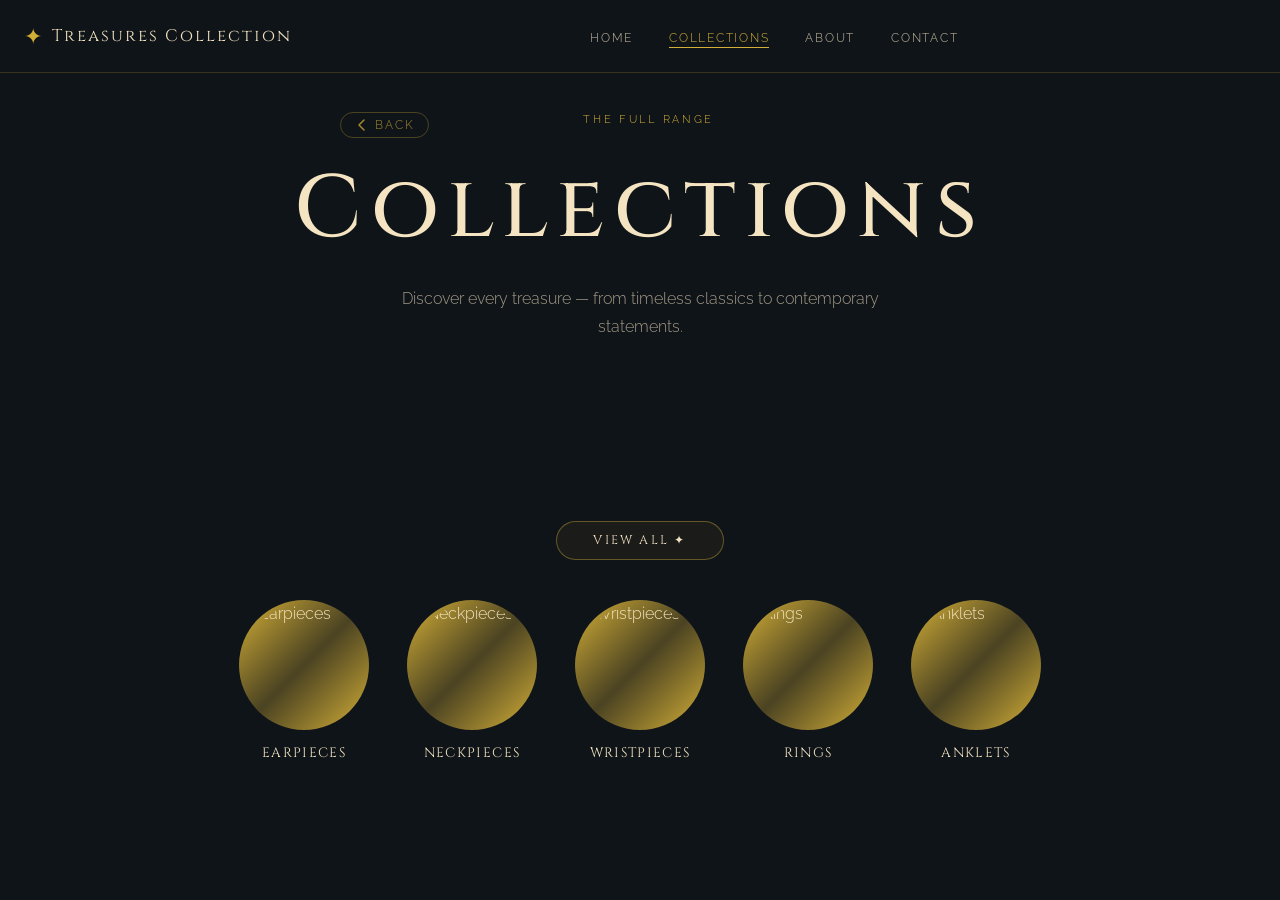
==== commit a2cd7f18: "commit" ====
--- a/product.html
+++ b/product.html
@@ -28,6 +28,11 @@
         <li><a href="index.html#about">About</a></li>
         <li><a href="index.html#contact">Contact</a></li>
       </ul>
+      <div class="nav-actions">
+        <button class="hamburger" id="hamburger" aria-label="Menu">
+          <span></span><span></span><span></span>
+        </button>
+      </div>
     </div>
   </nav>
 
@@ -58,7 +63,9 @@
     </div>
 
     <!-- Category circle containers — product data stored in data-products -->
-    <div class="collection-circles">
+    <div class="circles-scroll-wrapper">
+      <button class="circles-scroll-btn" id="circlesPrev" aria-label="Previous">&#8249;</button>
+      <div class="collection-circles" id="collectionCircles">
 
       <!-- EARPIECES -->
       <div class="circle-item" data-collection="earpieces"
@@ -151,6 +158,8 @@
       </div>
 
     </div><!-- /collection-circles -->
+      <button class="circles-scroll-btn" id="circlesNext" aria-label="Next">&#8250;</button>
+    </div><!-- /circles-scroll-wrapper -->
 
     <!-- Products reveal area -->
     <div class="products-reveal" id="productsReveal">
--- a/productstyle.css
+++ b/productstyle.css
@@ -25,13 +25,7 @@
   position: relative;
   overflow: hidden;
 }
-.shop-banner::after {
-  content: '';
-  position: absolute;
-  bottom: 0; left: 0; right: 0;
-  height: 1px;
-  background: linear-gradient(90deg, transparent, var(--gold), transparent);
-}
+/* gold bottom line removed */
 .shop-banner-inner { position: relative; z-index: 1; }
 .shop-banner-title {
   font-family: var(--font-display);
@@ -88,7 +82,7 @@
 .collections-top-bar {
   display: flex;
   justify-content: center;
-  padding: 40px 24px 8px;
+  padding: 20px 24px 8px;
 }
 .shop-view-all-btn {
   padding: 10px 36px;
@@ -232,6 +226,91 @@
   .shop-page .circle-ring { width: 90px; height: 90px; }
   .shop-page .circle-label { font-size: 0.72rem; }
   .shop-page .collection-circles { gap: 16px; }
+}
+
+/* =============================================
+   MOBILE: Horizontal scrollable circles with nav arrows
+============================================= */
+@media (max-width: 768px) {
+  .shop-page .collections-section {
+    padding-bottom: 40px;
+  }
+
+  /* Wrapper to hold arrows + scrollable track */
+  .circles-scroll-wrapper {
+    position: relative;
+    display: flex;
+    align-items: center;
+    padding: 0 0px;
+  }
+
+  .circles-scroll-btn {
+    display: flex;
+    align-items: center;
+    justify-content: center;
+    width: 32px;
+    height: 32px;
+    border-radius: 50%;
+    background: rgba(212,175,55,0.12);
+    border: 1px solid rgba(212,175,55,0.35);
+    color: var(--gold);
+    font-size: 1rem;
+    flex-shrink: 0;
+    cursor: pointer;
+    transition: background 0.2s, color 0.2s;
+    z-index: 2;
+    margin: 0 6px;
+  }
+  .circles-scroll-btn:hover {
+    background: var(--gold);
+    color: var(--navy);
+  }
+  .circles-scroll-btn:disabled {
+    opacity: 0.3;
+    cursor: default;
+  }
+
+  .shop-page .collection-circles {
+    display: flex;
+    flex-wrap: nowrap;
+    overflow-x: auto;
+    scroll-behavior: smooth;
+    -webkit-overflow-scrolling: touch;
+    scrollbar-width: none;
+    gap: 18px;
+    padding: 16px 8px;
+    flex: 1;
+    justify-content: flex-start;
+    align-items: flex-start;
+  }
+  .shop-page .collection-circles::-webkit-scrollbar { display: none; }
+
+  .shop-page .circle-item {
+    flex: 0 0 auto;
+    width: 100px;
+  }
+  .shop-page .circle-ring {
+    width: 90px;
+    height: 90px;
+  }
+  .shop-page .circle-label { font-size: 0.72rem; }
+
+  /* 2-column product grid on mobile (like reference image 2) */
+  .shop-grid {
+    grid-template-columns: repeat(2, 1fr) !important;
+    gap: 14px !important;
+  }
+  .shop-main .pc-img { height: 180px !important; }
+}
+
+/* =============================================
+   DESKTOP: Hide scroll buttons (circles use flex-wrap)
+============================================= */
+@media (min-width: 769px) {
+  .circles-scroll-btn { display: none; }
+  .circles-scroll-wrapper {
+    display: block;
+  }
 }
 
 /* =============================================
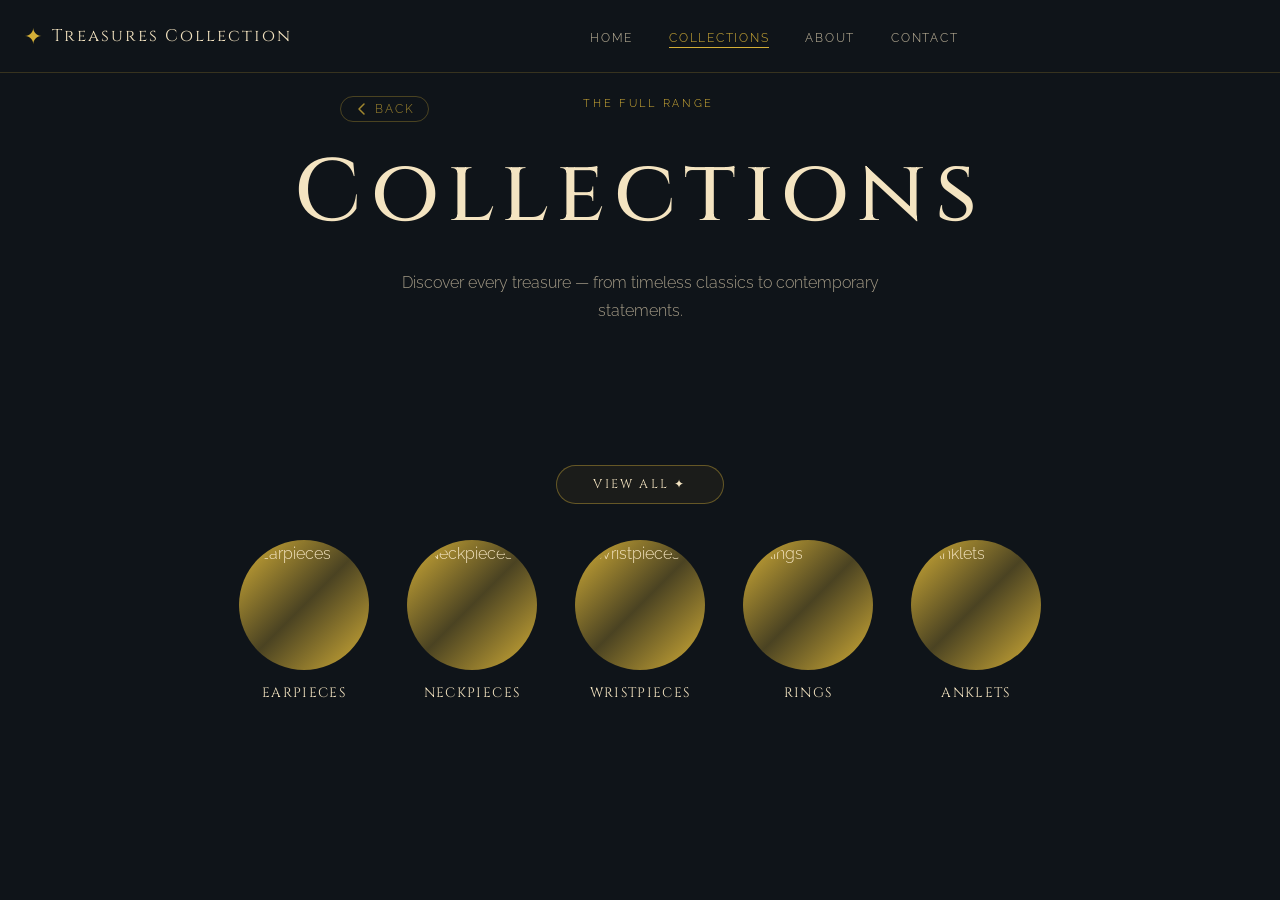
==== commit 4fe5d11f: "commit" ====
--- a/product.html
+++ b/product.html
@@ -64,7 +64,6 @@
 
     <!-- Category circle containers — product data stored in data-products -->
     <div class="circles-scroll-wrapper">
-      <button class="circles-scroll-btn" id="circlesPrev" aria-label="Previous">&#8249;</button>
       <div class="collection-circles" id="collectionCircles">
 
       <!-- EARPIECES -->
@@ -158,7 +157,6 @@
       </div>
 
     </div><!-- /collection-circles -->
-      <button class="circles-scroll-btn" id="circlesNext" aria-label="Next">&#8250;</button>
     </div><!-- /circles-scroll-wrapper -->
 
     <!-- Products reveal area -->
--- a/productstyle.css
+++ b/productstyle.css
@@ -21,7 +21,7 @@
   background:
     linear-gradient(180deg, rgba(15,20,25,0.7) 0%, rgba(15,20,25,0.92) 100%),
     url('https://images.unsplash.com/photo-1617038260897-41a1f14a8ca0?w=1400&q=80') center/cover no-repeat;
-  padding: calc(var(--nav-h) + 40px) 24px 60px;
+  padding: calc(var(--nav-h) + 24px) 24px 28px;
   position: relative;
   overflow: hidden;
 }
@@ -82,7 +82,7 @@
 .collections-top-bar {
   display: flex;
   justify-content: center;
-  padding: 20px 24px 8px;
+  padding: 12px 24px 4px;
 }
 .shop-view-all-btn {
   padding: 10px 36px;
@@ -107,7 +107,7 @@
    CIRCLE CONTAINERS on Collections page
 ============================================= */
 .shop-page .collections-section {
-  padding-bottom: 60px;
+  padding-bottom: 20px;
 }
 .shop-page .collection-circles {
   display: flex;
@@ -185,7 +185,7 @@
 /* Products reveal on collections page */
 .shop-page .products-reveal {
   display: none;
-  padding: 0 24px 40px;
+  padding: 0 12px 40px;
   animation: revealIn 0.5s ease both;
   max-width: 1400px;
   margin: 0 auto;
@@ -221,95 +221,124 @@
 }
 .shop-page .close-reveal:hover { opacity: 1; color: var(--gold); }
 
-@media (max-width: 500px) {
-  .shop-page .circle-item { width: 100px; }
-  .shop-page .circle-ring { width: 90px; height: 90px; }
-  .shop-page .circle-label { font-size: 0.72rem; }
-  .shop-page .collection-circles { gap: 16px; }
-}
-
-/* =============================================
-   MOBILE: Horizontal scrollable circles with nav arrows
+/* =============================================
+   CIRCLES SCROLL WRAPPER
+============================================= */
+.circles-scroll-wrapper {
+  display: block;
+}
+
+/* Arrow buttons — removed, always hidden */
+.circles-scroll-btn { display: none !important; }
+
+/* =============================================
+   MOBILE ONLY
 ============================================= */
 @media (max-width: 768px) {
-  .shop-page .collections-section {
-    padding-bottom: 40px;
-  }
-
-  /* Wrapper to hold arrows + scrollable track */
-  .circles-scroll-wrapper {
-    position: relative;
-    display: flex;
-    align-items: center;
-    padding: 0 0px;
-  }
-
-  .circles-scroll-btn {
-    display: flex;
-    align-items: center;
-    justify-content: center;
-    width: 32px;
-    height: 32px;
-    border-radius: 50%;
-    background: rgba(212,175,55,0.12);
-    border: 1px solid rgba(212,175,55,0.35);
-    color: var(--gold);
-    font-size: 1rem;
-    flex-shrink: 0;
-    cursor: pointer;
-    transition: background 0.2s, color 0.2s;
-    z-index: 2;
-    margin: 0 6px;
-  }
-  .circles-scroll-btn:hover {
-    background: var(--gold);
-    color: var(--navy);
-  }
-  .circles-scroll-btn:disabled {
-    opacity: 0.3;
-    cursor: default;
-  }
-
+
+  /* ── Banner: tighter on mobile ── */
+  .shop-banner {
+    min-height: unset;
+    padding: calc(var(--nav-h) + 14px) 16px 16px !important;
+  }
+  .shop-banner-title { font-size: 2.2rem !important; margin: 6px 0 8px !important; }
+  .shop-banner-sub   { font-size: 0.85rem !important; }
+
+  /* ── View All: closer to banner ── */
+  .collections-top-bar { padding: 10px 16px 2px !important; }
+
+  /* ── Collections section: no extra gap ── */
+  .shop-page .collections-section { padding-bottom: 0; }
+
+  /* ── Circles: single horizontal swipe row, no wrap ── */
   .shop-page .collection-circles {
     display: flex;
     flex-wrap: nowrap;
     overflow-x: auto;
+    -webkit-overflow-scrolling: touch;
     scroll-behavior: smooth;
-    -webkit-overflow-scrolling: touch;
     scrollbar-width: none;
-    gap: 18px;
-    padding: 16px 8px;
-    flex: 1;
-    justify-content: flex-start;
+    gap: 0;
+    padding: 10px 12px;
+    justify-content: space-between;
     align-items: flex-start;
+    width: 100%;
   }
   .shop-page .collection-circles::-webkit-scrollbar { display: none; }
 
+  /* Size each circle so all 5 fit in one row */
   .shop-page .circle-item {
-    flex: 0 0 auto;
-    width: 100px;
+    flex: 0 0 18%;
+    width: 18%;
+    min-width: 0;
+    align-items: center;
   }
   .shop-page .circle-ring {
-    width: 90px;
-    height: 90px;
-  }
-  .shop-page .circle-label { font-size: 0.72rem; }
-
-  /* 2-column product grid on mobile (like reference image 2) */
+    width: 100%;
+    /* force square via aspect-ratio */
+    aspect-ratio: 1 / 1;
+    height: auto;
+  }
+  .shop-page .circle-label {
+    font-size: 0.6rem;
+    white-space: nowrap;
+    overflow: hidden;
+    text-overflow: ellipsis;
+    max-width: 100%;
+  }
+
+  /* ── Products reveal: flush to screen edges ── */
+  .shop-page .products-reveal {
+    padding: 0 0 24px !important;
+  }
+  .shop-page .reveal-header {
+    padding: 0 10px 10px !important;
+    margin-bottom: 10px !important;
+  }
+
+  /* ── 2-column grid, zero side padding ── */
   .shop-grid {
     grid-template-columns: repeat(2, 1fr) !important;
-    gap: 14px !important;
-  }
-  .shop-main .pc-img { height: 180px !important; }
-}
-
-/* =============================================
-   DESKTOP: Hide scroll buttons (circles use flex-wrap)
-============================================= */
-@media (min-width: 769px) {
-  .circles-scroll-btn { display: none; }
-  .circles-scroll-wrapper {
-    display: block;
+    gap: 6px !important;
+    padding: 0 !important;
+  }
+
+  /* ── Cards: square image, tight body ── */
+  .shop-grid .product-card {
+    border-radius: 6px;
+    display: flex;
+    flex-direction: column;
+  }
+  .shop-grid .pc-img,
+  .shop-main .pc-img {
+    height: auto !important;
+    aspect-ratio: 1 / 1 !important;
+    width: 100%;
+  }
+  .shop-grid .pc-body {
+    padding: 6px 7px 8px !important;
+    display: flex;
+    flex-direction: column;
+    flex: 1;
+  }
+  .shop-grid .pc-name {
+    font-size: 0.78rem !important;
+    line-height: 1.2 !important;
+    margin-bottom: 2px !important;
+    display: -webkit-box;
+    -webkit-line-clamp: 2;
+    -webkit-box-orient: vertical;
+    overflow: hidden;
+  }
+  .shop-grid .pc-mat    { display: none !important; }
+  .shop-grid .pc-price  { font-size: 0.9rem !important; margin-bottom: 0 !important; }
+  .shop-grid .pc-footer { margin-bottom: 0 !important; }
+  .shop-grid .pc-buy {
+    padding: 6px 4px !important;
+    font-size: 0.62rem !important;
+    letter-spacing: 0.08em !important;
+    margin-top: 5px !important;
+    border-radius: 3px !important;
   }
 }
 
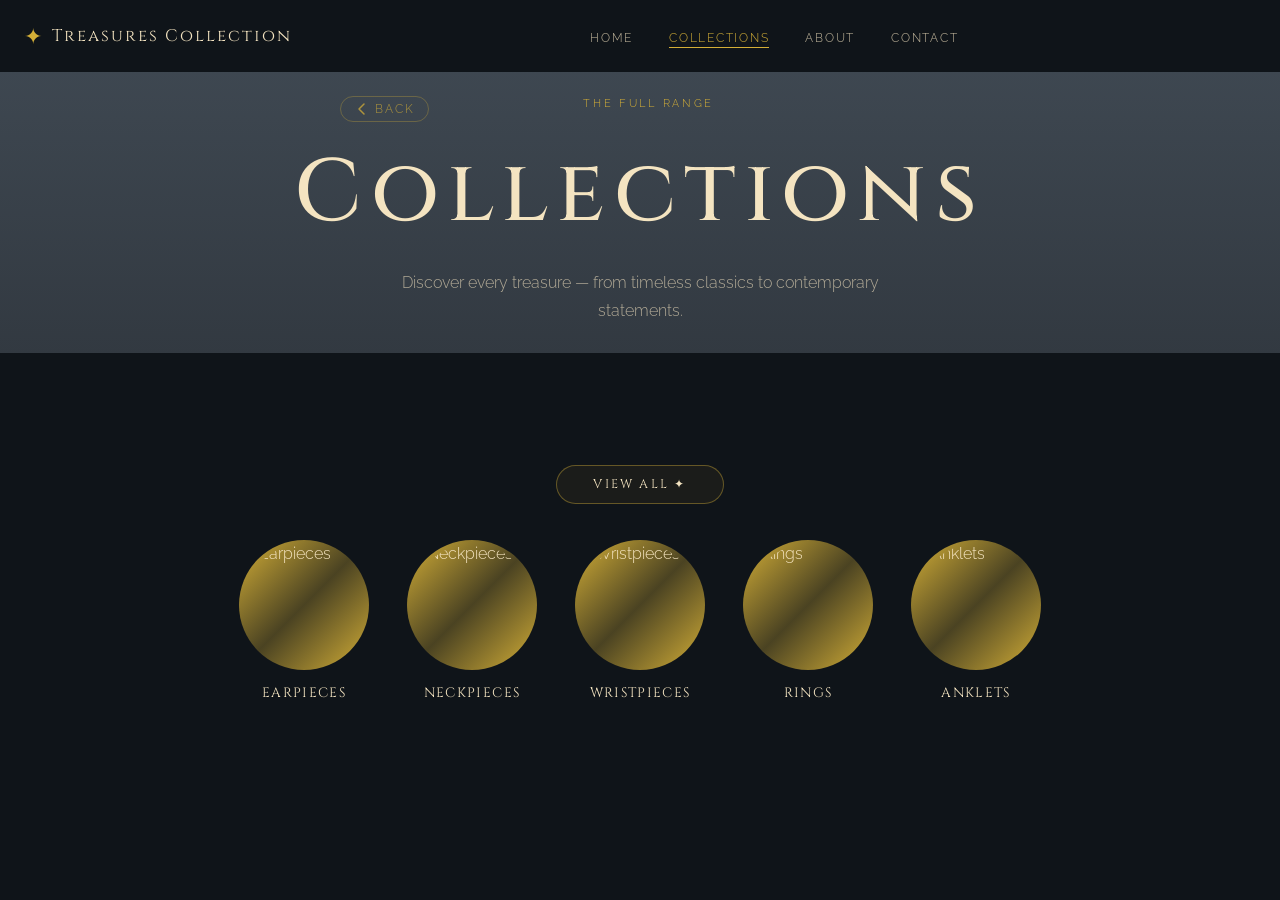
==== commit 6a8646ea: "commit" ====
--- a/product.html
+++ b/product.html
@@ -57,106 +57,105 @@
   <!-- ===== COLLECTIONS ===== -->
   <section class="collections-section" id="collections">
 
-    <!-- "View All" button -->
     <div class="collections-top-bar">
       <button class="shop-view-all-btn" id="showAllBtn">View All ✦</button>
     </div>
 
-    <!-- Category circle containers — product data stored in data-products -->
+    <!-- Replace src paths with your own image filenames e.g. images/myearring.jpg -->
     <div class="circles-scroll-wrapper">
       <div class="collection-circles" id="collectionCircles">
 
-      <!-- EARPIECES -->
-      <div class="circle-item" data-collection="earpieces"
-        data-products='[
-          {"id":1,"name":"Celestial Drop Earrings","material":"18K Gold · Pearl","price":380,"badge":"Bestseller","desc":"Elegant drop earrings featuring cultured freshwater pearls suspended in 18-karat gold frames.","img1":"https://images.unsplash.com/photo-1535632066927-ab7c9ab60908?w=600&q=80","img2":"https://images.unsplash.com/photo-1630734368315-31b742f5d0e6?w=600&q=80","meta":{"Material":"18K Gold","Stone":"Freshwater Pearl","Finish":"High Polish","Weight":"4.2g"}},
-          {"id":2,"name":"Aurora Hoop Earrings","material":"14K Gold · Diamond","price":620,"badge":"New","desc":"Delicate diamond-encrusted hoops that catch the light with every movement.","img1":"https://images.unsplash.com/photo-1599459183200-59c7687a0c70?w=600&q=80","img2":"https://images.unsplash.com/photo-1535632066927-ab7c9ab60908?w=600&q=80","meta":{"Material":"14K Gold","Stone":"VS1 Diamonds","Finish":"Satin","Weight":"3.8g"}},
-          {"id":3,"name":"Lotus Stud Earrings","material":"22K Gold","price":245,"badge":null,"desc":"Inspired by the lotus flower, these intricate studs are hand-engraved to perfection.","img1":"https://images.unsplash.com/photo-1630734368315-31b742f5d0e6?w=600&q=80","img2":"https://images.unsplash.com/photo-1535632066927-ab7c9ab60908?w=600&q=80","meta":{"Material":"22K Gold","Stone":"None","Finish":"Engraved","Weight":"2.6g"}},
-          {"id":4,"name":"Sapphire Teardrop Studs","material":"18K White Gold · Sapphire","price":890,"badge":null,"desc":"Deep blue sapphires set in cool white gold. Timeless elegance.","img1":"https://images.unsplash.com/photo-1608042314453-ae338d682c93?w=600&q=80","img2":"https://images.unsplash.com/photo-1535632066927-ab7c9ab60908?w=600&q=80","meta":{"Material":"18K White Gold","Stone":"Blue Sapphire","Finish":"Rhodium Plated","Weight":"3.1g"}},
-          {"id":5,"name":"Tassel Chandelier Earrings","material":"18K Gold","price":460,"badge":"Limited","desc":"Statement tassel earrings with cascading gold chains for extraordinary evenings.","img1":"https://images.unsplash.com/photo-1599459183200-59c7687a0c70?w=600&q=80","img2":"https://images.unsplash.com/photo-1630734368315-31b742f5d0e6?w=600&q=80","meta":{"Material":"18K Gold","Stone":"None","Finish":"Matte & Polish","Weight":"6.5g"}}
-        ]'>
-        <div class="circle-ring">
-          <div class="circle-img-wrap">
-            <img src="https://images.unsplash.com/photo-1535632066927-ab7c9ab60908?w=300&q=80" alt="Earpieces" />
-            <div class="circle-overlay"><span>View All</span></div>
+        <!-- EARPIECES -->
+        <div class="circle-item" data-collection="earpieces"
+          data-products='[
+            {"id":1,"name":"Celestial Drop Earrings","material":"18K Gold · Pearl","price":380,"badge":"Bestseller","src":"images/earrings-celestial.jpg","weight":"4.2g"},
+            {"id":2,"name":"Aurora Hoop Earrings","material":"14K Gold · Diamond","price":620,"badge":"New","src":"images/earrings-aurora.jpg","weight":"3.8g"},
+            {"id":3,"name":"Lotus Stud Earrings","material":"22K Gold","price":245,"badge":null,"src":"images/earrings-lotus.jpg","weight":"2.6g"},
+            {"id":4,"name":"Sapphire Teardrop Studs","material":"18K White Gold · Sapphire","price":890,"badge":null,"src":"images/earrings-sapphire.jpg","weight":"3.1g"},
+            {"id":5,"name":"Tassel Chandelier Earrings","material":"18K Gold","price":460,"badge":"Limited","src":"images/earrings-tassel.jpg","weight":"6.5g"}
+          ]'>
+          <div class="circle-ring">
+            <div class="circle-img-wrap">
+              <img src="images/earrings-celestial.jpg" alt="Earpieces" />
+              <div class="circle-overlay"><span>View</span></div>
+            </div>
           </div>
+          <p class="circle-label">Earpieces</p>
         </div>
-        <p class="circle-label">Earpieces</p>
-      </div>
 
-      <!-- NECKPIECES -->
-      <div class="circle-item" data-collection="neckpieces"
-        data-products='[
-          {"id":6,"name":"Golden Heirloom Necklace","material":"18K Gold · VVS Diamond","price":2200,"badge":"Signature","desc":"Our most iconic piece. Hand-set VVS diamonds along an 18-karat gold link chain.","img1":"https://images.unsplash.com/photo-1617038260897-41a1f14a8ca0?w=600&q=80","img2":"https://images.unsplash.com/photo-1599643478518-a784e5dc4c8f?w=600&q=80","meta":{"Material":"18K Gold","Stone":"VVS Diamonds","Length":"45cm","Weight":"14.8g"}},
-          {"id":7,"name":"Pearl Strand Necklace","material":"18K Gold · South Sea Pearl","price":1350,"badge":"Bestseller","desc":"Lustrous South Sea pearls hand-knotted on silk with an 18-karat gold clasp.","img1":"https://images.unsplash.com/photo-1599643478518-a784e5dc4c8f?w=600&q=80","img2":"https://images.unsplash.com/photo-1617038260897-41a1f14a8ca0?w=600&q=80","meta":{"Material":"18K Gold","Stone":"South Sea Pearl","Length":"50cm","Weight":"32g"}},
-          {"id":8,"name":"Emerald Pendant Necklace","material":"18K Gold · Colombian Emerald","price":3400,"badge":"New","desc":"A breathtaking Colombian emerald suspended from a fine 18-karat gold chain.","img1":"https://images.unsplash.com/photo-1574271143515-5cddf8da19be?w=600&q=80","img2":"https://images.unsplash.com/photo-1599643478518-a784e5dc4c8f?w=600&q=80","meta":{"Material":"18K Gold","Stone":"Colombian Emerald","Length":"42cm","Weight":"6.2g"}},
-          {"id":9,"name":"Herringbone Chain Necklace","material":"14K Gold","price":780,"badge":null,"desc":"A sleek, flat herringbone chain that sits perfectly against the neckline.","img1":"https://images.unsplash.com/photo-1573408301185-9519f94815f0?w=600&q=80","img2":"https://images.unsplash.com/photo-1599643478518-a784e5dc4c8f?w=600&q=80","meta":{"Material":"14K Gold","Stone":"None","Length":"45cm","Weight":"9.1g"}},
-          {"id":10,"name":"Ruby Heart Pendant","material":"18K Rose Gold · Ruby","price":1650,"badge":"Limited","desc":"A heart-shaped Burmese ruby framed in delicate 18-karat rose gold.","img1":"https://images.unsplash.com/photo-1617038260897-41a1f14a8ca0?w=600&q=80","img2":"https://images.unsplash.com/photo-1574271143515-5cddf8da19be?w=600&q=80","meta":{"Material":"18K Rose Gold","Stone":"Burmese Ruby","Length":"40cm","Weight":"5.4g"}}
-        ]'>
-        <div class="circle-ring">
-          <div class="circle-img-wrap">
-            <img src="https://images.unsplash.com/photo-1599643478518-a784e5dc4c8f?w=300&q=80" alt="Neckpieces" />
-            <div class="circle-overlay"><span>View All</span></div>
+        <!-- NECKPIECES -->
+        <div class="circle-item" data-collection="neckpieces"
+          data-products='[
+            {"id":6,"name":"Golden Heirloom Necklace","material":"18K Gold · VVS Diamond","price":2200,"badge":"Signature","src":"images/necklace-heirloom.jpg","length":"45cm","weight":"14.8g"},
+            {"id":7,"name":"Pearl Strand Necklace","material":"18K Gold · South Sea Pearl","price":1350,"badge":"Bestseller","src":"images/necklace-pearl.jpg","length":"50cm","weight":"32g"},
+            {"id":8,"name":"Emerald Pendant Necklace","material":"18K Gold · Colombian Emerald","price":3400,"badge":"New","src":"images/necklace-emerald.jpg","length":"42cm","weight":"6.2g"},
+            {"id":9,"name":"Herringbone Chain Necklace","material":"14K Gold","price":780,"badge":null,"src":"images/necklace-herringbone.jpg","length":"45cm","weight":"9.1g"},
+            {"id":10,"name":"Ruby Heart Pendant","material":"18K Rose Gold · Ruby","price":1650,"badge":"Limited","src":"images/necklace-ruby.jpg","length":"40cm","weight":"5.4g"}
+          ]'>
+          <div class="circle-ring">
+            <div class="circle-img-wrap">
+              <img src="images/necklace-heirloom.jpg" alt="Neckpieces" />
+              <div class="circle-overlay"><span>View</span></div>
+            </div>
           </div>
+          <p class="circle-label">Neckpieces</p>
         </div>
-        <p class="circle-label">Neckpieces</p>
-      </div>
 
-      <!-- WRISTPIECES -->
-      <div class="circle-item" data-collection="wristpieces"
-        data-products='[
-          {"id":11,"name":"Diamond Tennis Bracelet","material":"18K White Gold · Diamond","price":4800,"badge":"Signature","desc":"A perfect line of round brilliant diamonds set in 18-karat white gold.","img1":"https://images.unsplash.com/photo-1573408301185-9519f94815f0?w=600&q=80","img2":"https://images.unsplash.com/photo-1611591437281-460bfbe1220a?w=600&q=80","meta":{"Material":"18K White Gold","Stone":"2.5ct Diamonds","Length":"18cm","Weight":"8.4g"}},
-          {"id":12,"name":"Vintage Charm Bracelet","material":"18K Gold","price":920,"badge":"Bestseller","desc":"A collection of individually crafted gold charms on a curb-link chain.","img1":"https://images.unsplash.com/photo-1611591437281-460bfbe1220a?w=600&q=80","img2":"https://images.unsplash.com/photo-1573408301185-9519f94815f0?w=600&q=80","meta":{"Material":"18K Gold","Stone":"None","Length":"19cm","Weight":"12.3g"}},
-          {"id":13,"name":"Bangle Stack Set","material":"14K Gold","price":540,"badge":"New","desc":"Three 14-karat gold bangles — textured, plain, and hammered — worn together or apart.","img1":"https://images.unsplash.com/photo-1573408301185-9519f94815f0?w=600&q=80","img2":"https://images.unsplash.com/photo-1611591437281-460bfbe1220a?w=600&q=80","meta":{"Material":"14K Gold","Stone":"None","Diameter":"60mm","Weight":"18g (set)"}},
-          {"id":14,"name":"Sapphire Cuff Bracelet","material":"18K Gold · Sapphire","price":2650,"badge":null,"desc":"A statement cuff featuring graduated sapphires set in 18-karat gold.","img1":"https://images.unsplash.com/photo-1608042314453-ae338d682c93?w=600&q=80","img2":"https://images.unsplash.com/photo-1573408301185-9519f94815f0?w=600&q=80","meta":{"Material":"18K Gold","Stone":"Blue Sapphires","Width":"22mm","Weight":"21.5g"}},
-          {"id":15,"name":"Gold Rope Bracelet","material":"22K Gold","price":680,"badge":null,"desc":"A classic twisted rope bracelet in 22-karat gold.","img1":"https://images.unsplash.com/photo-1611591437281-460bfbe1220a?w=600&q=80","img2":"https://images.unsplash.com/photo-1573408301185-9519f94815f0?w=600&q=80","meta":{"Material":"22K Gold","Stone":"None","Length":"20cm","Weight":"11.7g"}}
-        ]'>
-        <div class="circle-ring">
-          <div class="circle-img-wrap">
-            <img src="https://images.unsplash.com/photo-1573408301185-9519f94815f0?w=300&q=80" alt="Wristpieces" />
-            <div class="circle-overlay"><span>View All</span></div>
+        <!-- WRISTPIECES -->
+        <div class="circle-item" data-collection="wristpieces"
+          data-products='[
+            {"id":11,"name":"Diamond Tennis Bracelet","material":"18K White Gold · Diamond","price":4800,"badge":"Signature","src":"images/bracelet-tennis.jpg","length":"18cm","weight":"8.4g"},
+            {"id":12,"name":"Vintage Charm Bracelet","material":"18K Gold","price":920,"badge":"Bestseller","src":"images/bracelet-charm.jpg","length":"19cm","weight":"12.3g"},
+            {"id":13,"name":"Bangle Stack Set","material":"14K Gold","price":540,"badge":"New","src":"images/bracelet-bangle.jpg","weight":"18g"},
+            {"id":14,"name":"Sapphire Cuff Bracelet","material":"18K Gold · Sapphire","price":2650,"badge":null,"src":"images/bracelet-sapphire.jpg","weight":"21.5g"},
+            {"id":15,"name":"Gold Rope Bracelet","material":"22K Gold","price":680,"badge":null,"src":"images/bracelet-rope.jpg","length":"20cm","weight":"11.7g"}
+          ]'>
+          <div class="circle-ring">
+            <div class="circle-img-wrap">
+              <img src="images/bracelet-tennis.jpg" alt="Wristpieces" />
+              <div class="circle-overlay"><span>View</span></div>
+            </div>
           </div>
+          <p class="circle-label">Wristpieces</p>
         </div>
-        <p class="circle-label">Wristpieces</p>
-      </div>
 
-      <!-- RINGS -->
-      <div class="circle-item" data-collection="rings"
-        data-products='[
-          {"id":16,"name":"Solitaire Diamond Ring","material":"18K Gold · Diamond","price":3800,"badge":"Bestseller","desc":"A timeless 1-carat round brilliant solitaire diamond on an 18-karat gold band.","img1":"https://images.unsplash.com/photo-1605100804763-247f67b3557e?w=600&q=80","img2":"https://images.unsplash.com/photo-1574271143515-5cddf8da19be?w=600&q=80","meta":{"Material":"18K Gold","Stone":"1ct VVS Diamond","Cut":"Round Brilliant","Weight":"3.8g"}},
-          {"id":17,"name":"Eternity Band","material":"18K White Gold · Diamond","price":2100,"badge":"New","desc":"A full eternity band with channel-set round brilliant diamonds.","img1":"https://images.unsplash.com/photo-1574271143515-5cddf8da19be?w=600&q=80","img2":"https://images.unsplash.com/photo-1605100804763-247f67b3557e?w=600&q=80","meta":{"Material":"18K White Gold","Stone":"1.8ct Diamonds","Width":"3mm","Weight":"4.2g"}},
-          {"id":18,"name":"Ruby Cocktail Ring","material":"18K Gold · Ruby · Diamond","price":2800,"badge":"Signature","desc":"An oval Burmese ruby surrounded by a halo of brilliant-cut diamonds.","img1":"https://images.unsplash.com/photo-1608042314453-ae338d682c93?w=600&q=80","img2":"https://images.unsplash.com/photo-1605100804763-247f67b3557e?w=600&q=80","meta":{"Material":"18K Gold","Stone":"Burmese Ruby + Diamonds","Size":"Available 5–10","Weight":"6.7g"}},
-          {"id":19,"name":"Twisted Band Ring","material":"14K Rose Gold","price":420,"badge":null,"desc":"A beautifully twisted rose gold band that catches light at every angle.","img1":"https://images.unsplash.com/photo-1605100804763-247f67b3557e?w=600&q=80","img2":"https://images.unsplash.com/photo-1608042314453-ae338d682c93?w=600&q=80","meta":{"Material":"14K Rose Gold","Stone":"None","Width":"2mm","Weight":"2.8g"}},
-          {"id":20,"name":"Sapphire Vintage Ring","material":"18K Gold · Sapphire · Diamond","price":3100,"badge":"Limited","desc":"A vintage-inspired cushion-cut sapphire with milgrain-edged diamond shoulders.","img1":"https://images.unsplash.com/photo-1574271143515-5cddf8da19be?w=600&q=80","img2":"https://images.unsplash.com/photo-1605100804763-247f67b3557e?w=600&q=80","meta":{"Material":"18K Gold","Stone":"Sapphire + Diamonds","Style":"Vintage","Weight":"5.9g"}}
-        ]'>
-        <div class="circle-ring">
-          <div class="circle-img-wrap">
-            <img src="https://images.unsplash.com/photo-1605100804763-247f67b3557e?w=300&q=80" alt="Rings" />
-            <div class="circle-overlay"><span>View All</span></div>
+        <!-- RINGS -->
+        <div class="circle-item" data-collection="rings"
+          data-products='[
+            {"id":16,"name":"Solitaire Diamond Ring","material":"18K Gold · Diamond","price":3800,"badge":"Bestseller","src":"images/ring-solitaire.jpg","weight":"3.8g"},
+            {"id":17,"name":"Eternity Band","material":"18K White Gold · Diamond","price":2100,"badge":"New","src":"images/ring-eternity.jpg","weight":"4.2g"},
+            {"id":18,"name":"Ruby Cocktail Ring","material":"18K Gold · Ruby · Diamond","price":2800,"badge":"Signature","src":"images/ring-ruby.jpg","weight":"6.7g"},
+            {"id":19,"name":"Twisted Band Ring","material":"14K Rose Gold","price":420,"badge":null,"src":"images/ring-twisted.jpg","weight":"2.8g"},
+            {"id":20,"name":"Sapphire Vintage Ring","material":"18K Gold · Sapphire · Diamond","price":3100,"badge":"Limited","src":"images/ring-sapphire.jpg","weight":"5.9g"}
+          ]'>
+          <div class="circle-ring">
+            <div class="circle-img-wrap">
+              <img src="images/ring-solitaire.jpg" alt="Rings" />
+              <div class="circle-overlay"><span>View</span></div>
+            </div>
           </div>
+          <p class="circle-label">Rings</p>
         </div>
-        <p class="circle-label">Rings</p>
-      </div>
 
-      <!-- ANKLETS -->
-      <div class="circle-item" data-collection="anklets"
-        data-products='[
-          {"id":21,"name":"Figaro Chain Anklet","material":"14K Gold","price":320,"badge":"Bestseller","desc":"A classic figaro-link chain anklet in 14-karat gold.","img1":"https://images.unsplash.com/photo-1611591437281-460bfbe1220a?w=600&q=80","img2":"https://images.unsplash.com/photo-1573408301185-9519f94815f0?w=600&q=80","meta":{"Material":"14K Gold","Stone":"None","Length":"25cm (adj)","Weight":"3.6g"}},
-          {"id":22,"name":"Charm Anklet","material":"18K Gold","price":490,"badge":"New","desc":"A dainty gold chain with five delicate hanging charms.","img1":"https://images.unsplash.com/photo-1573408301185-9519f94815f0?w=600&q=80","img2":"https://images.unsplash.com/photo-1611591437281-460bfbe1220a?w=600&q=80","meta":{"Material":"18K Gold","Stone":"None","Length":"23–26cm","Weight":"4.1g"}},
-          {"id":23,"name":"Diamond Bezel Anklet","material":"18K White Gold · Diamond","price":1100,"badge":"Signature","desc":"Three bezel-set diamonds on a delicate white gold chain.","img1":"https://images.unsplash.com/photo-1608042314453-ae338d682c93?w=600&q=80","img2":"https://images.unsplash.com/photo-1611591437281-460bfbe1220a?w=600&q=80","meta":{"Material":"18K White Gold","Stone":"0.3ct Diamonds","Length":"24cm","Weight":"3.2g"}},
-          {"id":24,"name":"Layered Strand Anklet","material":"14K Gold","price":275,"badge":null,"desc":"Two delicate 14-karat gold chains for an effortless layered look.","img1":"https://images.unsplash.com/photo-1611591437281-460bfbe1220a?w=600&q=80","img2":"https://images.unsplash.com/photo-1608042314453-ae338d682c93?w=600&q=80","meta":{"Material":"14K Gold","Stone":"None","Length":"22–27cm","Weight":"2.8g"}},
-          {"id":25,"name":"Pearl Beaded Anklet","material":"14K Gold · Pearl","price":360,"badge":"Limited","desc":"Freshwater pearl beads with 14-karat gold spacers on a silk cord.","img1":"https://images.unsplash.com/photo-1573408301185-9519f94815f0?w=600&q=80","img2":"https://images.unsplash.com/photo-1611591437281-460bfbe1220a?w=600&q=80","meta":{"Material":"14K Gold + Silk","Stone":"Freshwater Pearl","Length":"25cm","Weight":"5.3g"}}
-        ]'>
-        <div class="circle-ring">
-          <div class="circle-img-wrap">
-            <img src="https://images.unsplash.com/photo-1611591437281-460bfbe1220a?w=300&q=80" alt="Anklets" />
-            <div class="circle-overlay"><span>View All</span></div>
+        <!-- ANKLETS -->
+        <div class="circle-item" data-collection="anklets"
+          data-products='[
+            {"id":21,"name":"Figaro Chain Anklet","material":"14K Gold","price":320,"badge":"Bestseller","src":"images/anklet-figaro.jpg","length":"25cm","weight":"3.6g"},
+            {"id":22,"name":"Charm Anklet","material":"18K Gold","price":490,"badge":"New","src":"images/anklet-charm.jpg","length":"23-26cm","weight":"4.1g"},
+            {"id":23,"name":"Diamond Bezel Anklet","material":"18K White Gold · Diamond","price":1100,"badge":"Signature","src":"images/anklet-diamond.jpg","length":"24cm","weight":"3.2g"},
+            {"id":24,"name":"Layered Strand Anklet","material":"14K Gold","price":275,"badge":null,"src":"images/anklet-layered.jpg","length":"22-27cm","weight":"2.8g"},
+            {"id":25,"name":"Pearl Beaded Anklet","material":"14K Gold · Pearl","price":360,"badge":"Limited","src":"images/anklet-pearl.jpg","length":"25cm","weight":"5.3g"}
+          ]'>
+          <div class="circle-ring">
+            <div class="circle-img-wrap">
+              <img src="images/anklet-figaro.jpg" alt="Anklets" />
+              <div class="circle-overlay"><span>View</span></div>
+            </div>
           </div>
+          <p class="circle-label">Anklets</p>
         </div>
-        <p class="circle-label">Anklets</p>
-      </div>
 
-    </div><!-- /collection-circles -->
+      </div><!-- /collection-circles -->
     </div><!-- /circles-scroll-wrapper -->
 
     <!-- Products reveal area -->
@@ -170,7 +169,6 @@
 
   </section>
 
-
   <script src="script.js"></script>
 </body>
 </html>
--- a/style.css
+++ b/style.css
@@ -49,12 +49,12 @@
   z-index: 1000;
   height: var(--nav-h);
   background: var(--navy);
-  box-shadow: 0 1px 0 rgba(212, 175, 55, 0.2);
+  box-shadow: none;
 }
 /* Keep scrolled class for JS compatibility but same style */
 .navbar.scrolled {
   background: var(--navy);
-  box-shadow: 0 1px 0 rgba(212, 175, 55, 0.25);
+  box-shadow: none;
 }
 .nav-inner {
   max-width: 1400px;
@@ -140,6 +140,12 @@
 
 /* Mobile nav */
 @media (max-width: 900px) {
+  .navbar,
+  .navbar.scrolled {
+    box-shadow: none !important;
+    border-bottom: none !important;
+    outline: none !important;
+  }
   .nav-links {
     position: fixed;
     top: var(--nav-h); left: 0; right: 0;
--- a/productstyle.css
+++ b/productstyle.css
@@ -19,7 +19,7 @@
   justify-content: center;
   text-align: center;
   background:
-    linear-gradient(180deg, rgba(15,20,25,0.7) 0%, rgba(15,20,25,0.92) 100%),
+    linear-gradient(180deg, rgba(86, 98, 110, 0.7) 0%, rgba(65, 73, 82, 0.7) 100%),
     url('https://images.unsplash.com/photo-1617038260897-41a1f14a8ca0?w=1400&q=80') center/cover no-repeat;
   padding: calc(var(--nav-h) + 24px) 24px 28px;
   position: relative;
@@ -228,6 +228,12 @@
   display: block;
 }
 
+@media (max-width: 768px) {
+  .circles-scroll-wrapper {
+    margin-top: 18px;
+  }
+}
+
 /* Arrow buttons — removed, always hidden */
 .circles-scroll-btn { display: none !important; }
 
@@ -244,13 +250,13 @@
   .shop-banner-title { font-size: 2.2rem !important; margin: 6px 0 8px !important; }
   .shop-banner-sub   { font-size: 0.85rem !important; }
 
-  /* ── View All: closer to banner ── */
-  .collections-top-bar { padding: 10px 16px 2px !important; }
+  /* ── View All: right under banner, no gap ── */
+  .collections-top-bar { padding: 8px 16px 0 !important; }
 
   /* ── Collections section: no extra gap ── */
   .shop-page .collections-section { padding-bottom: 0; }
 
-  /* ── Circles: single horizontal swipe row, no wrap ── */
+  /* ── Circles row: no top padding, flush ── */
   .shop-page .collection-circles {
     display: flex;
     flex-wrap: nowrap;
@@ -258,33 +264,36 @@
     -webkit-overflow-scrolling: touch;
     scroll-behavior: smooth;
     scrollbar-width: none;
-    gap: 0;
-    padding: 10px 12px;
+    /* evenly space 5 circles across full width */
     justify-content: space-between;
     align-items: flex-start;
+    gap: 0;
+    padding: 8px 10px 4px !important;
     width: 100%;
   }
   .shop-page .collection-circles::-webkit-scrollbar { display: none; }
 
-  /* Size each circle so all 5 fit in one row */
+  /* Fixed pixel size so circles stay perfectly round */
   .shop-page .circle-item {
-    flex: 0 0 18%;
-    width: 18%;
-    min-width: 0;
+    flex: 0 0 auto;
+    width: auto;
     align-items: center;
+    gap: 6px;
   }
   .shop-page .circle-ring {
-    width: 100%;
-    /* force square via aspect-ratio */
-    aspect-ratio: 1 / 1;
-    height: auto;
+    width: 58px !important;
+    height: 58px !important;
+    aspect-ratio: unset !important;
+    padding: 2px !important;
+  }
+  /* Thin active highlight on mobile — override thick desktop ring */
+  .shop-page .circle-item.active .circle-ring {
+    padding: 1.5px !important;
+    box-shadow: 0 0 0 1px var(--gold), 0 4px 12px rgba(212,175,55,0.3) !important;
   }
   .shop-page .circle-label {
-    font-size: 0.6rem;
+    font-size: 0.58rem;
     white-space: nowrap;
-    overflow: hidden;
-    text-overflow: ellipsis;
-    max-width: 100%;
   }
 
   /* ── Products reveal: flush to screen edges ── */
@@ -331,6 +340,7 @@
     overflow: hidden;
   }
   .shop-grid .pc-mat    { display: none !important; }
+  .shop-grid .pc-tags   { display: none !important; }
   .shop-grid .pc-price  { font-size: 0.9rem !important; margin-bottom: 0 !important; }
   .shop-grid .pc-footer { margin-bottom: 0 !important; }
   .shop-grid .pc-buy {
@@ -345,13 +355,14 @@
 /* =============================================
    FILTER BAR — hidden; circles replace it
 ============================================= */
-.filter-bar { display: none; } 
+.filter-bar {
+  display: none;
   background: var(--navy);
-  border-bottom: 1px solid rgba(212,175,55,0.15);
+  border-bottom: none;
   position: sticky;
   top: var(--nav-h);
   z-index: 99;
-  
+}
 .filter-bar-inner {
   max-width: 1400px;
   margin: 0 auto;
@@ -424,6 +435,24 @@
 }
 /* Override card image height for shop page */
 .shop-main .pc-img { height: 260px; }
+
+/* ── Weight / Length tags on product cards ── */
+.pc-tags {
+  display: flex;
+  flex-wrap: wrap;
+  gap: 4px;
+  margin-bottom: 8px;
+}
+.pc-tag {
+  font-family: var(--font-sans);
+  font-size: 0.6rem;
+  letter-spacing: 0.1em;
+  text-transform: uppercase;
+  color: rgba(212,175,55,0.85);
+  border: 1px solid rgba(212,175,55,0.3);
+  border-radius: 2px;
+  padding: 2px 6px;
+}
 
 /* =============================================
    PRODUCT MODAL
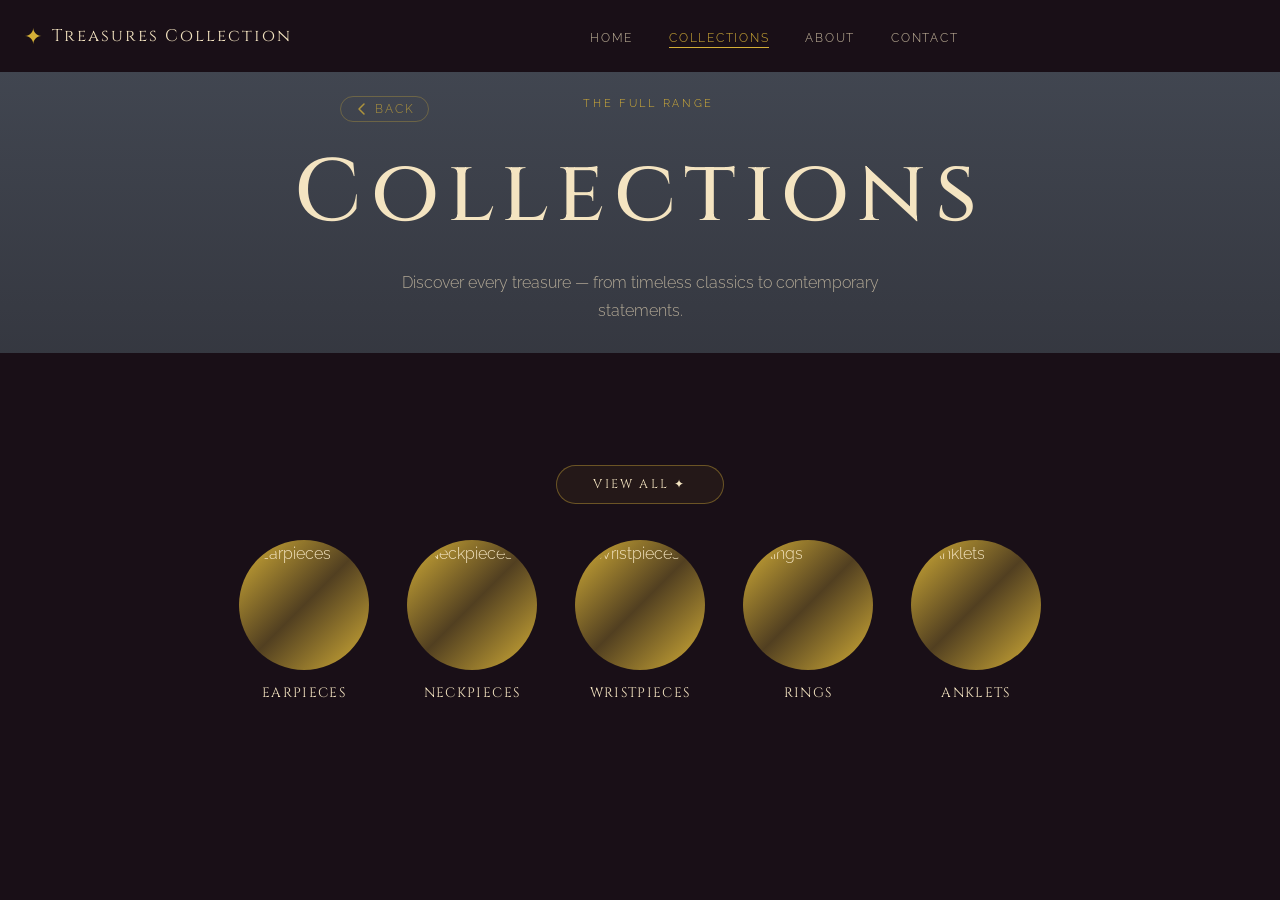
==== commit 74af4508: "commit" ====
--- a/product.html
+++ b/product.html
@@ -61,7 +61,6 @@
       <button class="shop-view-all-btn" id="showAllBtn">View All ✦</button>
     </div>
 
-    <!-- Replace src paths with your own image filenames e.g. images/myearring.jpg -->
     <div class="circles-scroll-wrapper">
       <div class="collection-circles" id="collectionCircles">
 
--- a/style.css
+++ b/style.css
@@ -1,11 +1,6 @@
-/* =============================================
-   TREASURES COLLECTION — style.css
-   Luxury Jewellery Brand
-============================================= */
-
 /* ── CSS Variables ── */
 :root {
-  --navy:       #0F1419;
+  --navy:       #190f17;
   --champagne:  #F4E4C1;
   --gold:       #D4AF37;
   --gold-light: #e8c84a;
@@ -182,7 +177,7 @@
   object-fit: cover;
   object-position: center;
   transform: scale(1.04);
-  animation: heroZoom 12s ease-in-out infinite alternate;
+  animation: heroZoom 15s ease-in-out infinite alternate;
 }
 @keyframes heroZoom {
   from { transform: scale(1.04); }
@@ -193,9 +188,9 @@
   inset: 0;
   background: linear-gradient(
     135deg,
-    rgba(15,20,25,0.82) 0%,
-    rgba(15,20,25,0.55) 50%,
-    rgba(15,20,25,0.72) 100%
+    rgba(38, 52, 66, 0.8) 0%,
+    rgba(42, 54, 65, 0.52) 30%,
+    rgba(38,52,66,0.70) 100%
   );
 }
 .hero-content {
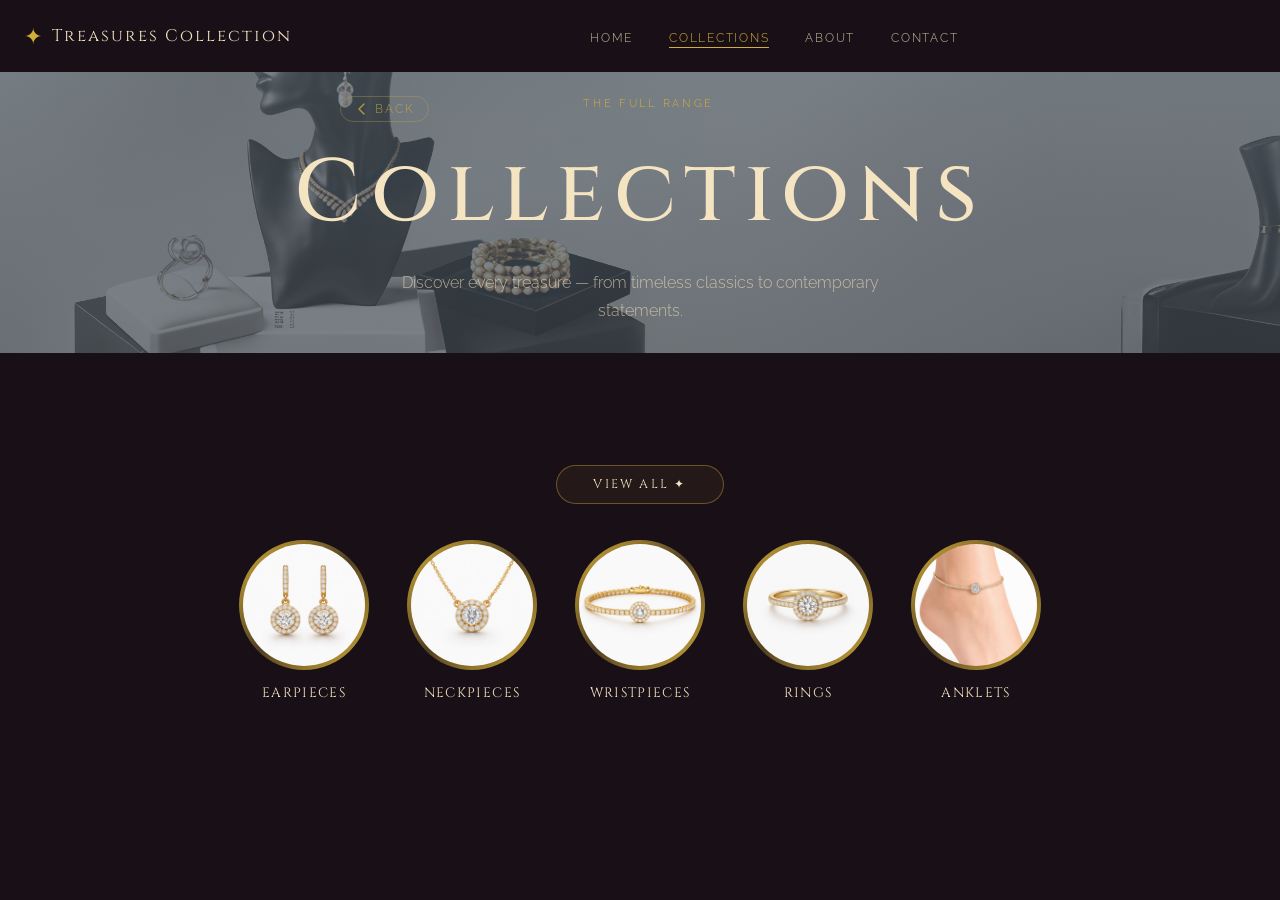
==== commit a316faa2: "commit" ====
--- a/product.html
+++ b/product.html
@@ -67,15 +67,15 @@
         <!-- EARPIECES -->
         <div class="circle-item" data-collection="earpieces"
           data-products='[
-            {"id":1,"name":"Celestial Drop Earrings","material":"18K Gold · Pearl","price":380,"badge":"Bestseller","src":"images/earrings-celestial.jpg","weight":"4.2g"},
-            {"id":2,"name":"Aurora Hoop Earrings","material":"14K Gold · Diamond","price":620,"badge":"New","src":"images/earrings-aurora.jpg","weight":"3.8g"},
-            {"id":3,"name":"Lotus Stud Earrings","material":"22K Gold","price":245,"badge":null,"src":"images/earrings-lotus.jpg","weight":"2.6g"},
-            {"id":4,"name":"Sapphire Teardrop Studs","material":"18K White Gold · Sapphire","price":890,"badge":null,"src":"images/earrings-sapphire.jpg","weight":"3.1g"},
-            {"id":5,"name":"Tassel Chandelier Earrings","material":"18K Gold","price":460,"badge":"Limited","src":"images/earrings-tassel.jpg","weight":"6.5g"}
+            {"id":1,"name":"EarCuff Earrings","material":"18K Gold · Diamond","price":380,"badge":"Bestseller","src":"images/earcuffearring.jpg","weight":"4.2g"},
+            {"id":2,"name":"Lobe Earrings","material":"14K Gold · Diamond","price":620,"badge":"New","src":"images/lobeearrings.jpg","weight":"3.8g"},
+            {"id":3,"name":"Targus Earrings","material":"22K Gold · Diamond","price":245,"badge":null,"src":"images/targus.jpg","weight":"2.6g"},
+            {"id":4,"name":"Industrial Earrings","material":"18K Silver · Gold","price":890,"badge":null,"src":"images/industrial.jpg","weight":"3.1g"},
+            {"id":5,"name":"Daith Earrings","material":"18K Gold · Diamond","price":460,"badge":"Limited","src":"images/daith.jpg","weight":"6.5g"}
           ]'>
           <div class="circle-ring">
             <div class="circle-img-wrap">
-              <img src="images/earrings-celestial.jpg" alt="Earpieces" />
+              <img src="images/earringcollection.png" alt="Earpieces" />
               <div class="circle-overlay"><span>View</span></div>
             </div>
           </div>
@@ -93,7 +93,7 @@
           ]'>
           <div class="circle-ring">
             <div class="circle-img-wrap">
-              <img src="images/necklace-heirloom.jpg" alt="Neckpieces" />
+              <img src="images/necklacecollection.png" alt="Neckpieces" />
               <div class="circle-overlay"><span>View</span></div>
             </div>
           </div>
@@ -111,7 +111,7 @@
           ]'>
           <div class="circle-ring">
             <div class="circle-img-wrap">
-              <img src="images/bracelet-tennis.jpg" alt="Wristpieces" />
+              <img src="images/braceletcollection.png" alt="Wristpieces" />
               <div class="circle-overlay"><span>View</span></div>
             </div>
           </div>
@@ -129,7 +129,7 @@
           ]'>
           <div class="circle-ring">
             <div class="circle-img-wrap">
-              <img src="images/ring-solitaire.jpg" alt="Rings" />
+              <img src="images/ringcollection.png" alt="Rings" />
               <div class="circle-overlay"><span>View</span></div>
             </div>
           </div>
@@ -147,7 +147,7 @@
           ]'>
           <div class="circle-ring">
             <div class="circle-img-wrap">
-              <img src="images/anklet-figaro.jpg" alt="Anklets" />
+              <img src="images/ankletcollection.png" alt="Anklets" />
               <div class="circle-overlay"><span>View</span></div>
             </div>
           </div>
--- a/productstyle.css
+++ b/productstyle.css
@@ -20,7 +20,7 @@
   text-align: center;
   background:
     linear-gradient(180deg, rgba(86, 98, 110, 0.7) 0%, rgba(65, 73, 82, 0.7) 100%),
-    url('https://images.unsplash.com/photo-1617038260897-41a1f14a8ca0?w=1400&q=80') center/cover no-repeat;
+    url('images/collectionsbanner.png') center/cover no-repeat;
   padding: calc(var(--nav-h) + 24px) 24px 28px;
   position: relative;
   overflow: hidden;
